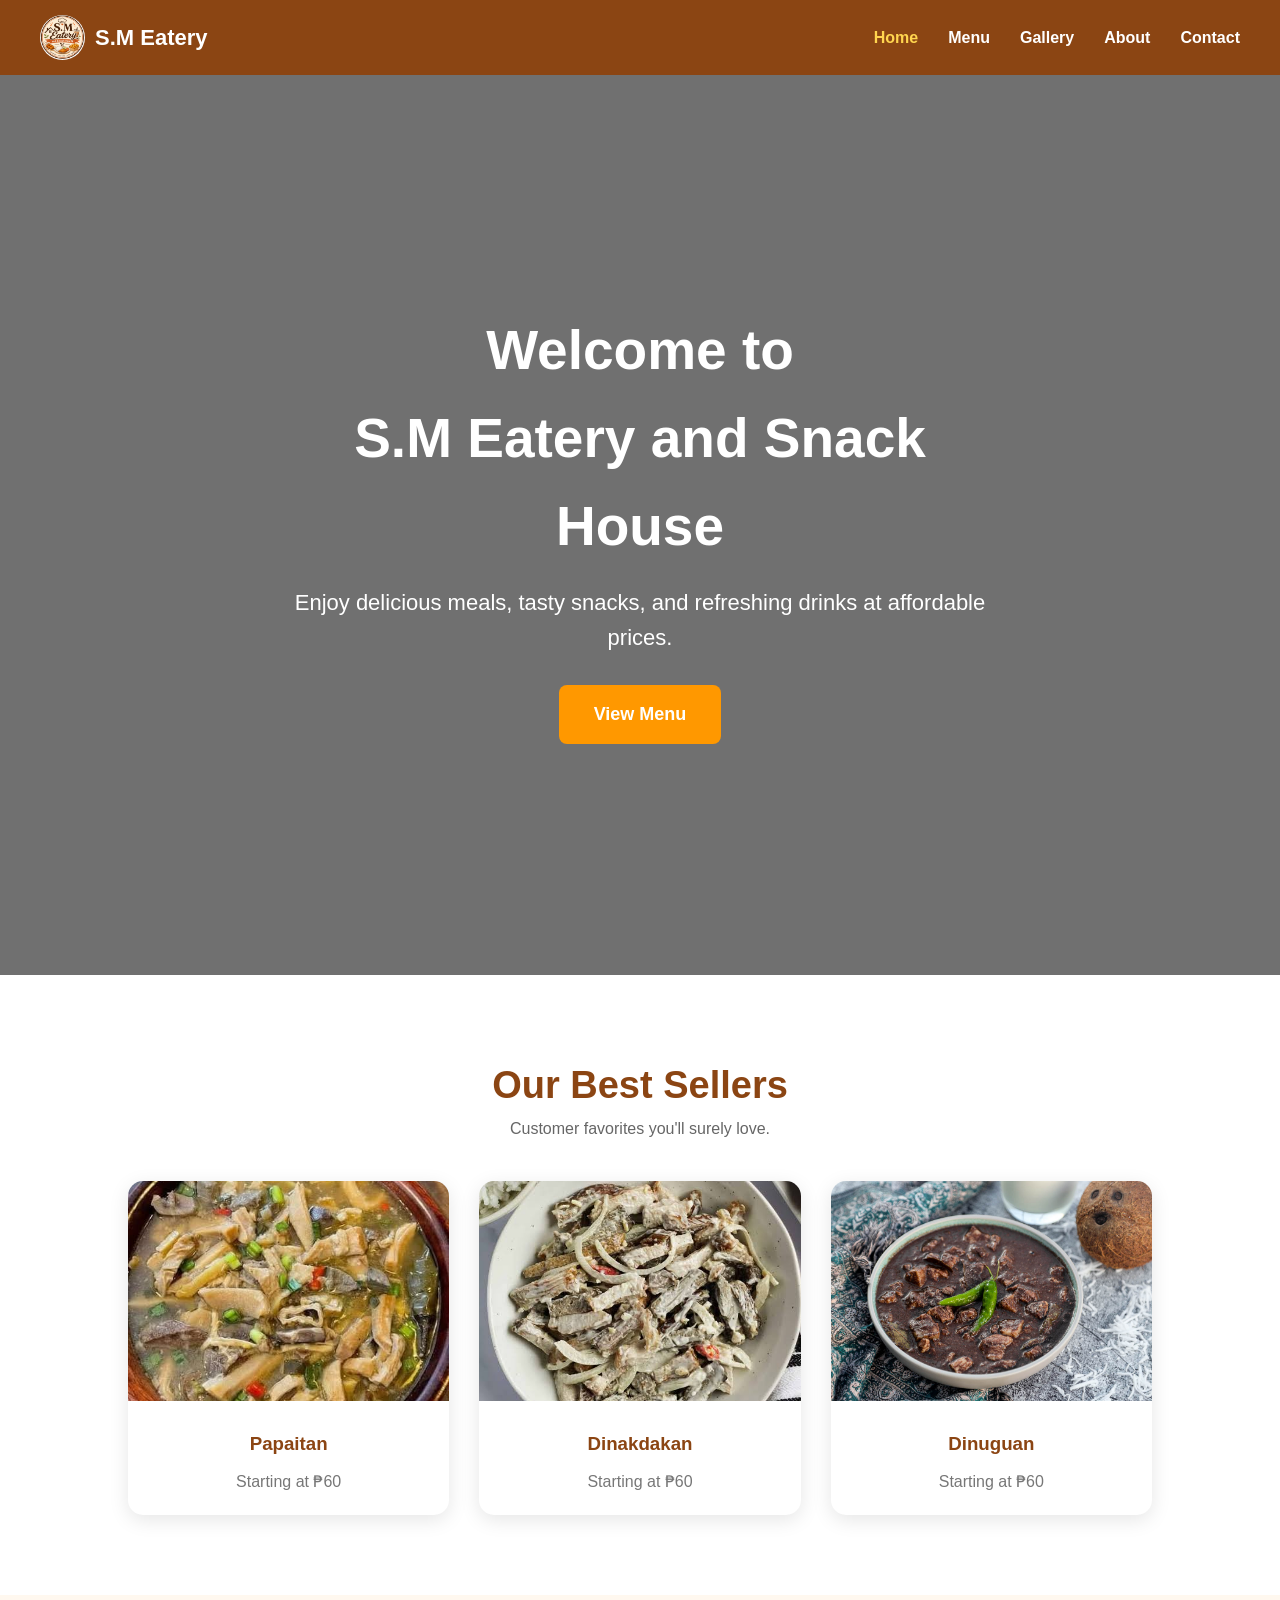
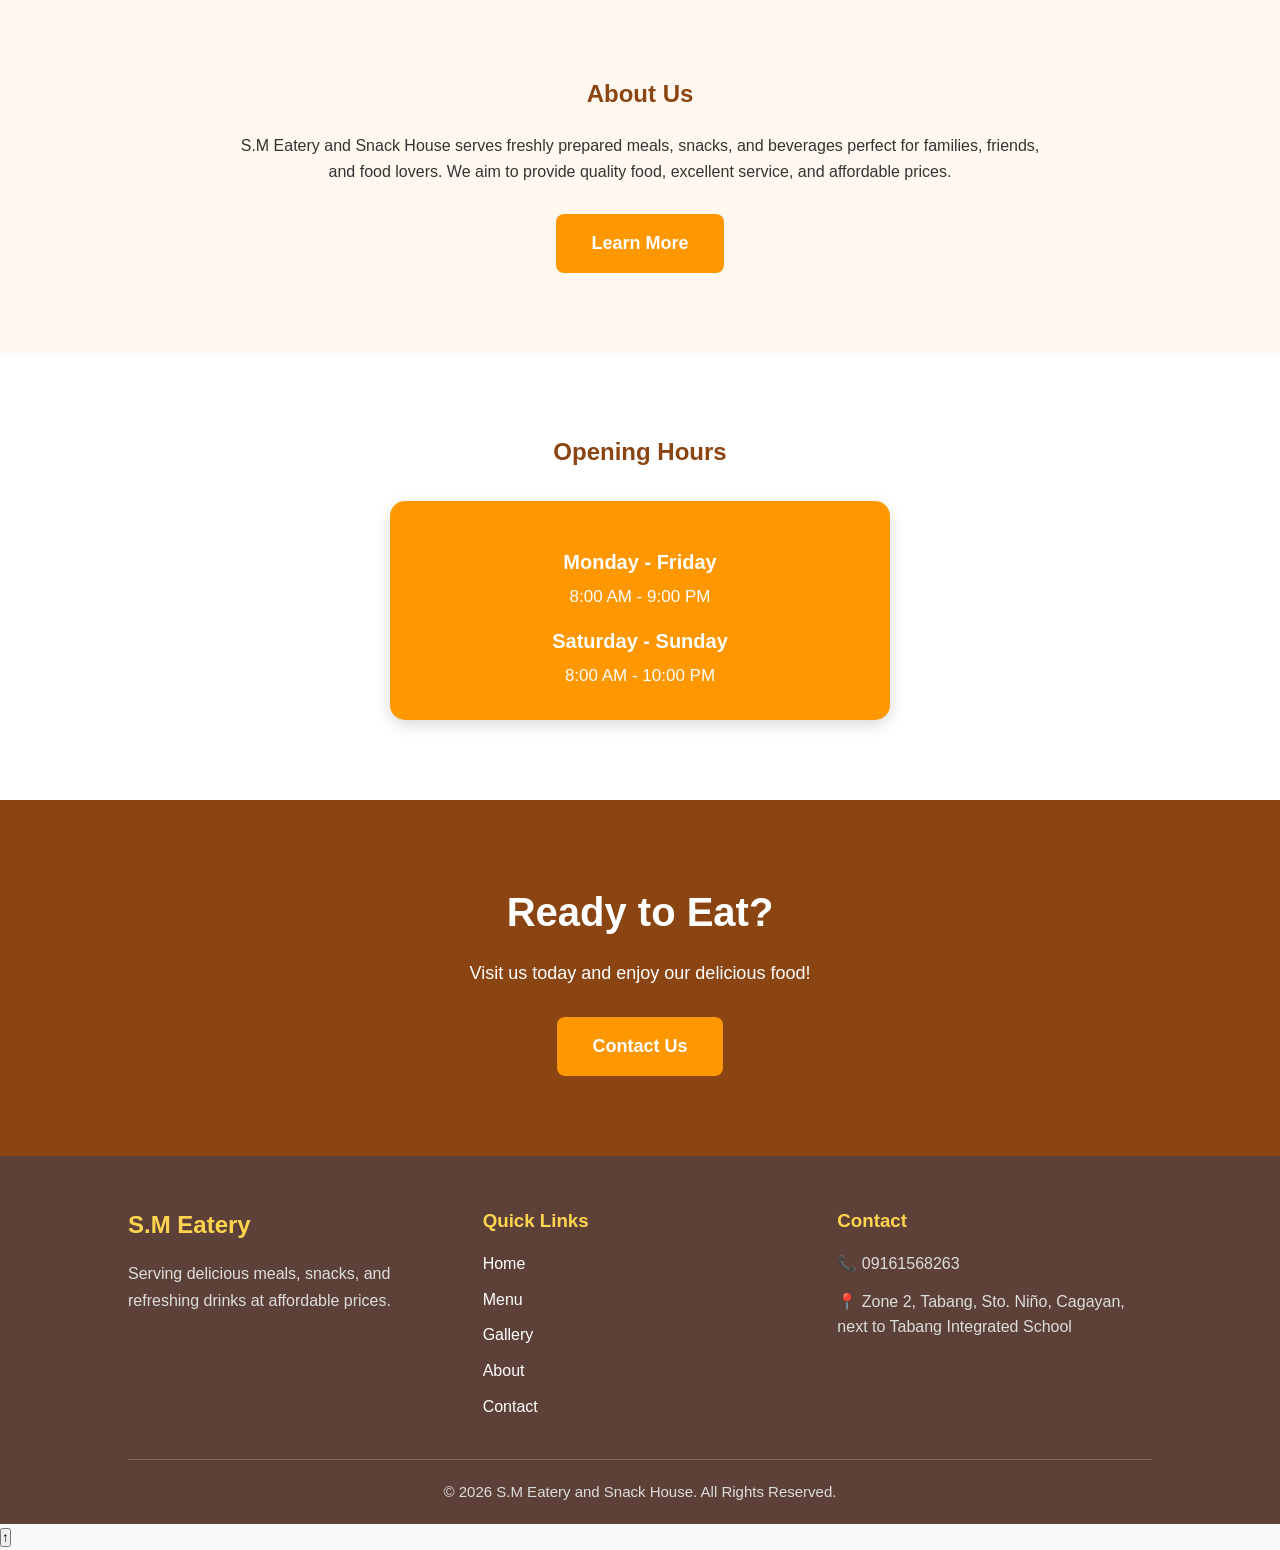
==== index.html @ e35eb176 "Update index.html" ====
<!DOCTYPE html>
<html lang="en">
<head>
    <meta charset="UTF-8">
    <meta name="viewport" content="width=device-width, initial-scale=1.0">
    <title>S.M Eatery and Snack House</title>

    <link rel="stylesheet" href="css/navbar.css">
    <link rel="stylesheet" href="css/footer.css">
    <link rel="stylesheet" href="css/index.css">
</head>
<body>

    <!-- Navigation -->
    <header>
        <nav class="navbar">
            <div class="logo">
                <img src="image/logo.png" alt="S.M Eatery Logo">
                <span>S.M Eatery</span>
            </div>

            <ul class="nav-links">
                <li><a href="index.html" class="active">Home</a></li>
                <li><a href="menu.html">Menu</a></li>
                <li><a href="gallery.html">Gallery</a></li>
                <li><a href="about.html">About</a></li>
                <li><a href="contact.html">Contact</a></li>
            </ul>

            <div class="menu-toggle">☰</div>
        </nav>
    </header>

    <!-- Hero Section -->
    <section class="hero">
        <div class="hero-content">
            <h1>Welcome to<br>S.M Eatery and Snack House</h1>

            <p>
                Enjoy delicious meals, tasty snacks, and refreshing drinks
                at affordable prices.
            </p>

            <a href="menu.html" class="btn">View Menu</a>
        </div>
    </section>

    <!-- Featured Menu -->
    <section class="featured">

        <h2>Our Best Sellers</h2>
        <p class="subtitle">Customer favorites you'll surely love.</p>

        <div class="food-grid">

            <div class="food-card">
                <img src="image/foods/papaitan.jpeg" alt="Papaitan">
                <h3>Papaitan</h3>
                <p>Starting at ₱60</p>
            </div>

            <div class="food-card">
                <img src="image/foods/dinakdakan.jpeg" alt="Dinakdagan">
                <h3>Dinakdakan</h3>
                <p>Starting at ₱60</p>
            </div>

            <div class="food-card">
                <img src="image/foods/dinuguan.jpeg" alt="Dinuguan">
                <h3>Dinuguan</h3>
                <p>Starting at ₱60</p>
            </div>

        </div>

    </section>

    <!-- About Preview -->
    <section class="about-preview">

        <h2>About Us</h2>

        <p>
            S.M Eatery and Snack House serves freshly prepared meals,
            snacks, and beverages perfect for families, friends,
            and food lovers. We aim to provide quality food,
            excellent service, and affordable prices.
        </p>

        <a href="about.html" class="btn">Learn More</a>

    </section>

    <!-- Opening Hours -->
    <section class="hours">

        <h2>Opening Hours</h2>

        <div class="hours-box">
            <p><strong>Monday - Friday</strong></p>
            <span>8:00 AM - 9:00 PM</span>

            <p><strong>Saturday - Sunday</strong></p>
            <span>8:00 AM - 10:00 PM</span>
        </div>

    </section>

    <!-- Call To Action -->
    <section class="cta">

        <h2>Ready to Eat?</h2>

        <p>Visit us today and enjoy our delicious food!</p>

        <a href="contact.html" class="btn">
            Contact Us
        </a>

    </section>

    <!-- Footer -->
<footer>

    <div class="footer-container">

        <div class="footer-logo">
            <h2>S.M Eatery</h2>

            <p>
                Serving delicious meals, snacks, and refreshing drinks
                at affordable prices.
            </p>
        </div>

        <div class="footer-links">
            <h3>Quick Links</h3>

            <ul>
                <li><a href="index.html">Home</a></li>
                <li><a href="menu.html">Menu</a></li>
                <li><a href="gallery.html">Gallery</a></li>
                <li><a href="about.html">About</a></li>
                <li><a href="contact.html">Contact</a></li>
            </ul>
        </div>

        <div class="footer-contact">
            <h3>Contact</h3>

            <p>📞 09161568263</p>
            
            <p>📍 Zone 2, Tabang, Sto. Niño, Cagayan, next to Tabang Integrated School</p>
        </div>

    </div>

    <div class="footer-bottom">
        <p>&copy; 2026 S.M Eatery and Snack House. All Rights Reserved.</p>
    </div>

</footer>

<script src="js/index.js"></script>
<script src="js/navbar.js"></script>

</body>
</html>
    <script src="js/index.js"></script>
    <script src="js/navbar.js"></script>

</body>
</html>
---- css/navbar.css ----
*{
    margin:0;
    padding:0;
    box-sizing:border-box;
    font-family:Arial,sans-serif;
}

.navbar{
    display:flex;
    justify-content:space-between;
    align-items:center;
    background:#8B4513;
    padding:15px 40px;
    position:sticky;
    top:0;
    z-index:1000;
}

.logo{
    display:flex;
    align-items:center;
    gap:10px;
    color:#fff;
    font-size:22px;
    font-weight:bold;
}

.logo img{
    width:45px;
    height:45px;
    border-radius:50%;
}

.nav-links{
    display:flex;
    list-style:none;
    gap:30px;
}

.nav-links a{
    color:#fff;
    text-decoration:none;
    font-weight:bold;
    transition:.3s;
}

.nav-links a:hover,
.nav-links a.active{
    color:#FFD54F;
}

.menu-toggle{
    display:none;
    color:#fff;
    font-size:28px;
    cursor:pointer;
}

@media(max-width:768px){

    .menu-toggle{
        display:block;
    }

    .nav-links{
        display:none;
        position:absolute;
        top:75px;
        left:0;
        width:100%;
        background:#8B4513;
        flex-direction:column;
        text-align:center;
    }

    .nav-links.active{
        display:flex;
    }

    .nav-links li{
        padding:18px;
    }
}
---- css/footer.css ----
/* ==========================
   FOOTER
========================== */

footer{
    background:#5D4037;
    color:#fff;
    padding:50px 10% 20px;
}

.footer-container{
    display:grid;
    grid-template-columns:repeat(auto-fit,minmax(250px,1fr));
    gap:40px;
    margin-bottom:30px;
}

.footer-logo h2{
    margin-bottom:15px;
    color:#FFD54F;
}

.footer-logo p{
    color:#ddd;
    line-height:1.7;
}

.footer-links h3,
.footer-contact h3{
    margin-bottom:15px;
    color:#FFD54F;
}

.footer-links ul{
    list-style:none;
    padding:0;
}

.footer-links li{
    margin-bottom:10px;
}

.footer-links a{
    color:#fff;
    text-decoration:none;
    transition:.3s;
}

.footer-links a:hover{
    color:#FFD54F;
}

.footer-contact p{
    margin-bottom:12px;
    color:#ddd;
}

.footer-bottom{
    border-top:1px solid rgba(255,255,255,.2);
    margin-top:20px;
    padding-top:20px;
    text-align:center;
    color:#ddd;
    font-size:15px;
}

@media(max-width:768px){

    footer{
        padding:40px 20px 20px;
        text-align:center;
    }

    .footer-container{
        grid-template-columns:1fr;
    }

}
---- css/index.css ----
/* ==========================
   HOME PAGE
========================== */

body{
    margin:0;
    padding:0;
    font-family:Arial, Helvetica, sans-serif;
    background:#f8f8f8;
    color:#333;
    line-height:1.6;
}

/* ==========================
   HERO SECTION
========================== */

.hero{
    height:100vh;
    background:
        linear-gradient(rgba(0,0,0,.55), rgba(0,0,0,.55)),
        url("../images/cover.jpg");
    background-size:cover;
    background-position:center;
    background-repeat:no-repeat;

    display:flex;
    justify-content:center;
    align-items:center;
    text-align:center;
    color:#fff;
    padding:20px;
}

.hero-content{
    max-width:700px;
    animation:fadeUp 1s ease;
}

.hero-content h1{
    font-size:55px;
    margin-bottom:15px;
}

.hero-content p{
    font-size:22px;
    margin-bottom:30px;
}

.btn{
    display:inline-block;
    background:#ff9800;
    color:#fff;
    text-decoration:none;
    padding:15px 35px;
    border-radius:8px;
    font-size:18px;
    font-weight:bold;
    transition:.3s;
}

.btn:hover{
    background:#e68900;
    transform:translateY(-3px);
}

/* ==========================
   FEATURED MENU
========================== */

.featured{
    padding:80px 10%;
    background:#fff;
    text-align:center;
}

.featured h2{
    color:#8B4513;
    font-size:38px;
}

.subtitle{
    color:#666;
    margin-bottom:40px;
}

.food-grid{
    display:grid;
    grid-template-columns:repeat(auto-fit,minmax(250px,1fr));
    gap:30px;
}

.food-card{
    background:#fff;
    border-radius:15px;
    overflow:hidden;
    box-shadow:0 5px 20px rgba(0,0,0,.1);
    transition:.3s;
}

.food-card:hover{
    transform:translateY(-10px);
}

.food-card img{
    width:100%;
    height:220px;
    object-fit:cover;
}

.food-card h3{
    color:#8B4513;
    margin:20px 0 10px;
}

.food-card p{
    color:#777;
    margin-bottom:20px;
}

/* ==========================
   ABOUT PREVIEW
========================== */

.about-preview{
    padding:80px 10%;
    text-align:center;
    background:#fff8ef;
}

.about-preview h2{
    color:#8B4513;
    margin-bottom:20px;
}

.about-preview p{
    max-width:800px;
    margin:auto;
    margin-bottom:30px;
}

/* ==========================
   OPENING HOURS
========================== */

.hours{
    padding:80px 10%;
    background:#fff;
    text-align:center;
}

.hours h2{
    color:#8B4513;
    margin-bottom:30px;
}

.hours-box{
    max-width:500px;
    margin:auto;
    background:#ff9800;
    color:#fff;
    padding:30px;
    border-radius:15px;
    box-shadow:0 5px 15px rgba(0,0,0,.15);
}

.hours-box p{
    margin:15px 0 5px;
    font-size:20px;
}

.hours-box span{
    font-size:17px;
}

/* ==========================
   CTA
========================== */

.cta{
    padding:80px 10%;
    text-align:center;
    background:#8B4513;
    color:#fff;
}

.cta h2{
    font-size:40px;
    margin-bottom:15px;
}

.cta p{
    margin-bottom:30px;
    font-size:18px;
}

/* ==========================
   ANIMATION
========================== */

@keyframes fadeUp{

    from{
        opacity:0;
        transform:translateY(40px);
    }

    to{
        opacity:1;
        transform:translateY(0);
    }

}

/* ==========================
   RESPONSIVE
========================== */

@media(max-width:768px){

    .hero-content h1{
        font-size:36px;
    }

    .hero-content p{
        font-size:18px;
    }

    .btn{
        font-size:16px;
        padding:12px 28px;
    }

    .featured h2,
    .about-preview h2,
    .hours h2,
    .cta h2{
        font-size:30px;
    }

    .food-card img{
        height:200px;
    }

   /* ==========================
   BACK TO TOP
========================== */

.back-to-top{
    position:fixed;
    right:20px;
    bottom:20px;
    width:50px;
    height:50px;
    border:none;
    border-radius:50%;
    background:#ff9800;
    color:#fff;
    font-size:24px;
    cursor:pointer;
    box-shadow:0 5px 15px rgba(0,0,0,.3);
    opacity:0;
    visibility:hidden;
    transition:.3s;
    z-index:999;
}

.back-to-top.show{
    opacity:1;
    visibility:visible;
}

.back-to-top:hover{
    background:#e68900;
    transform:translateY(-3px);
}

}
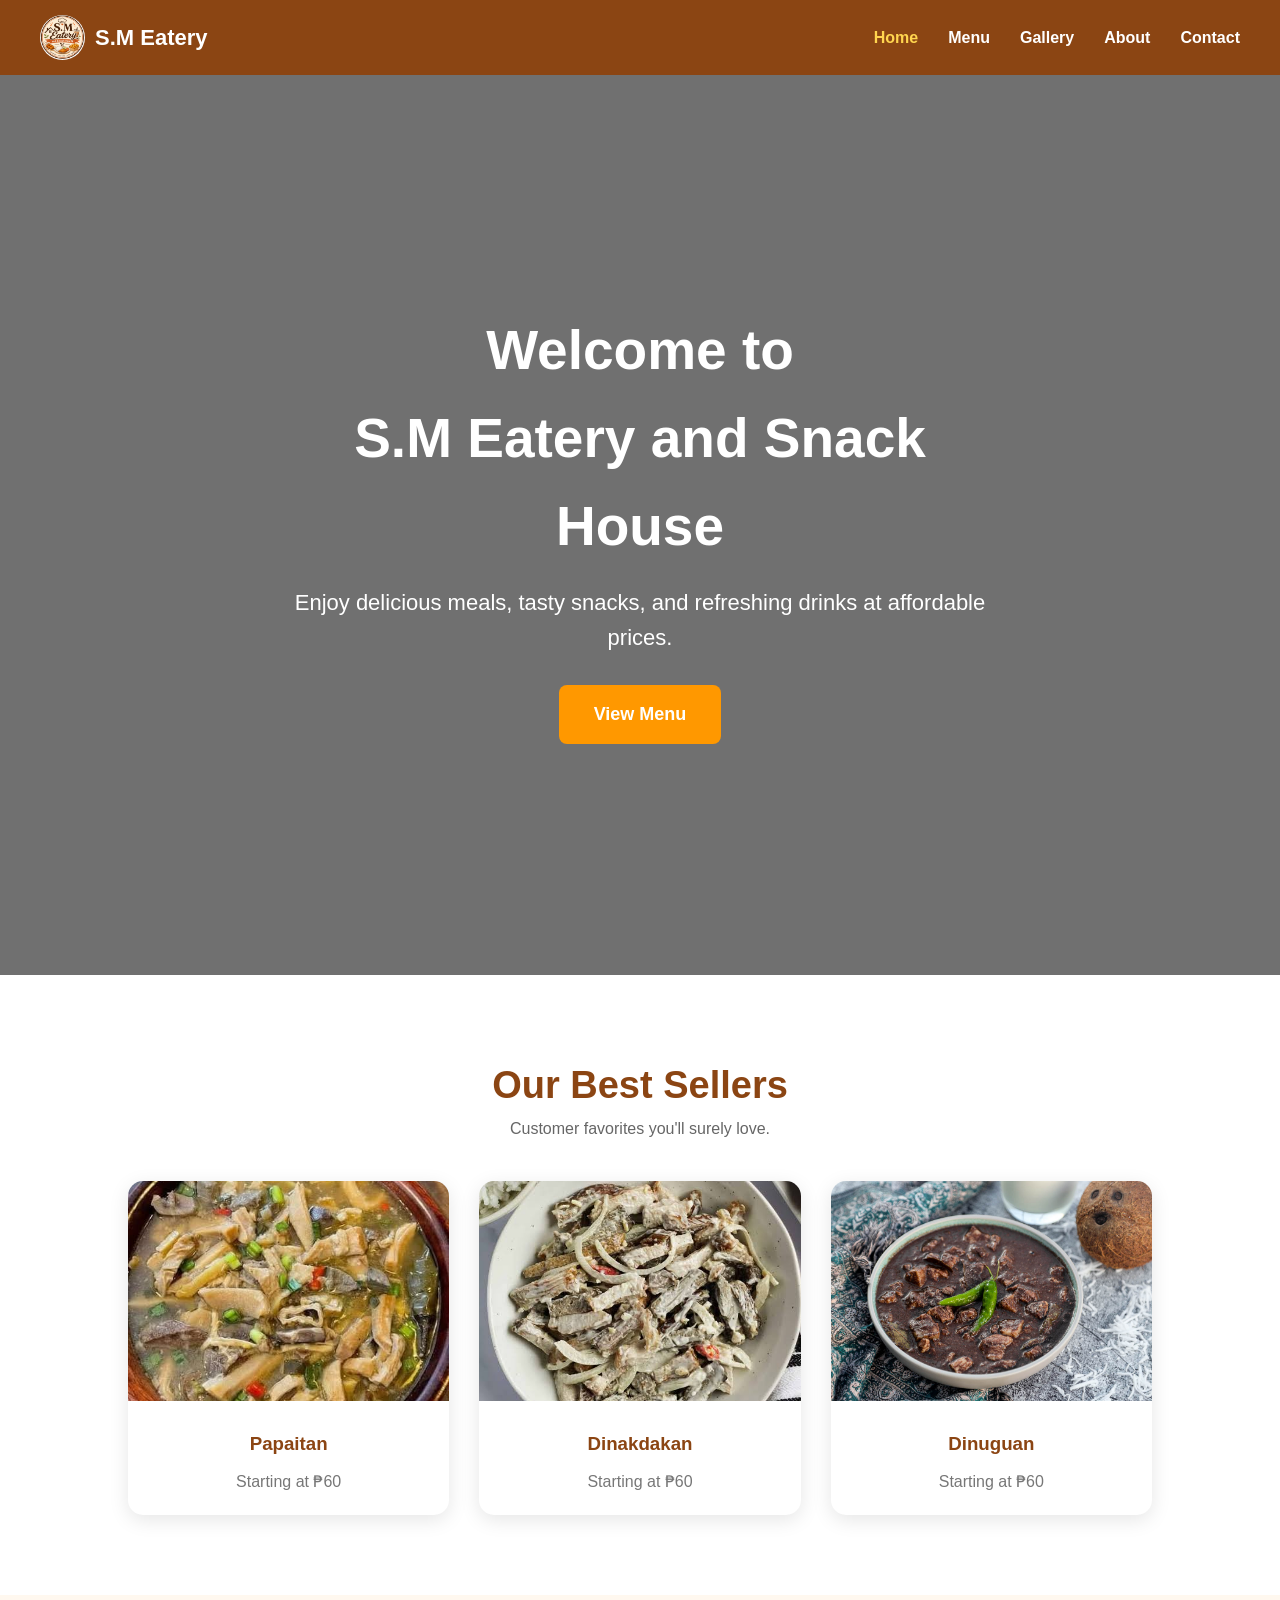
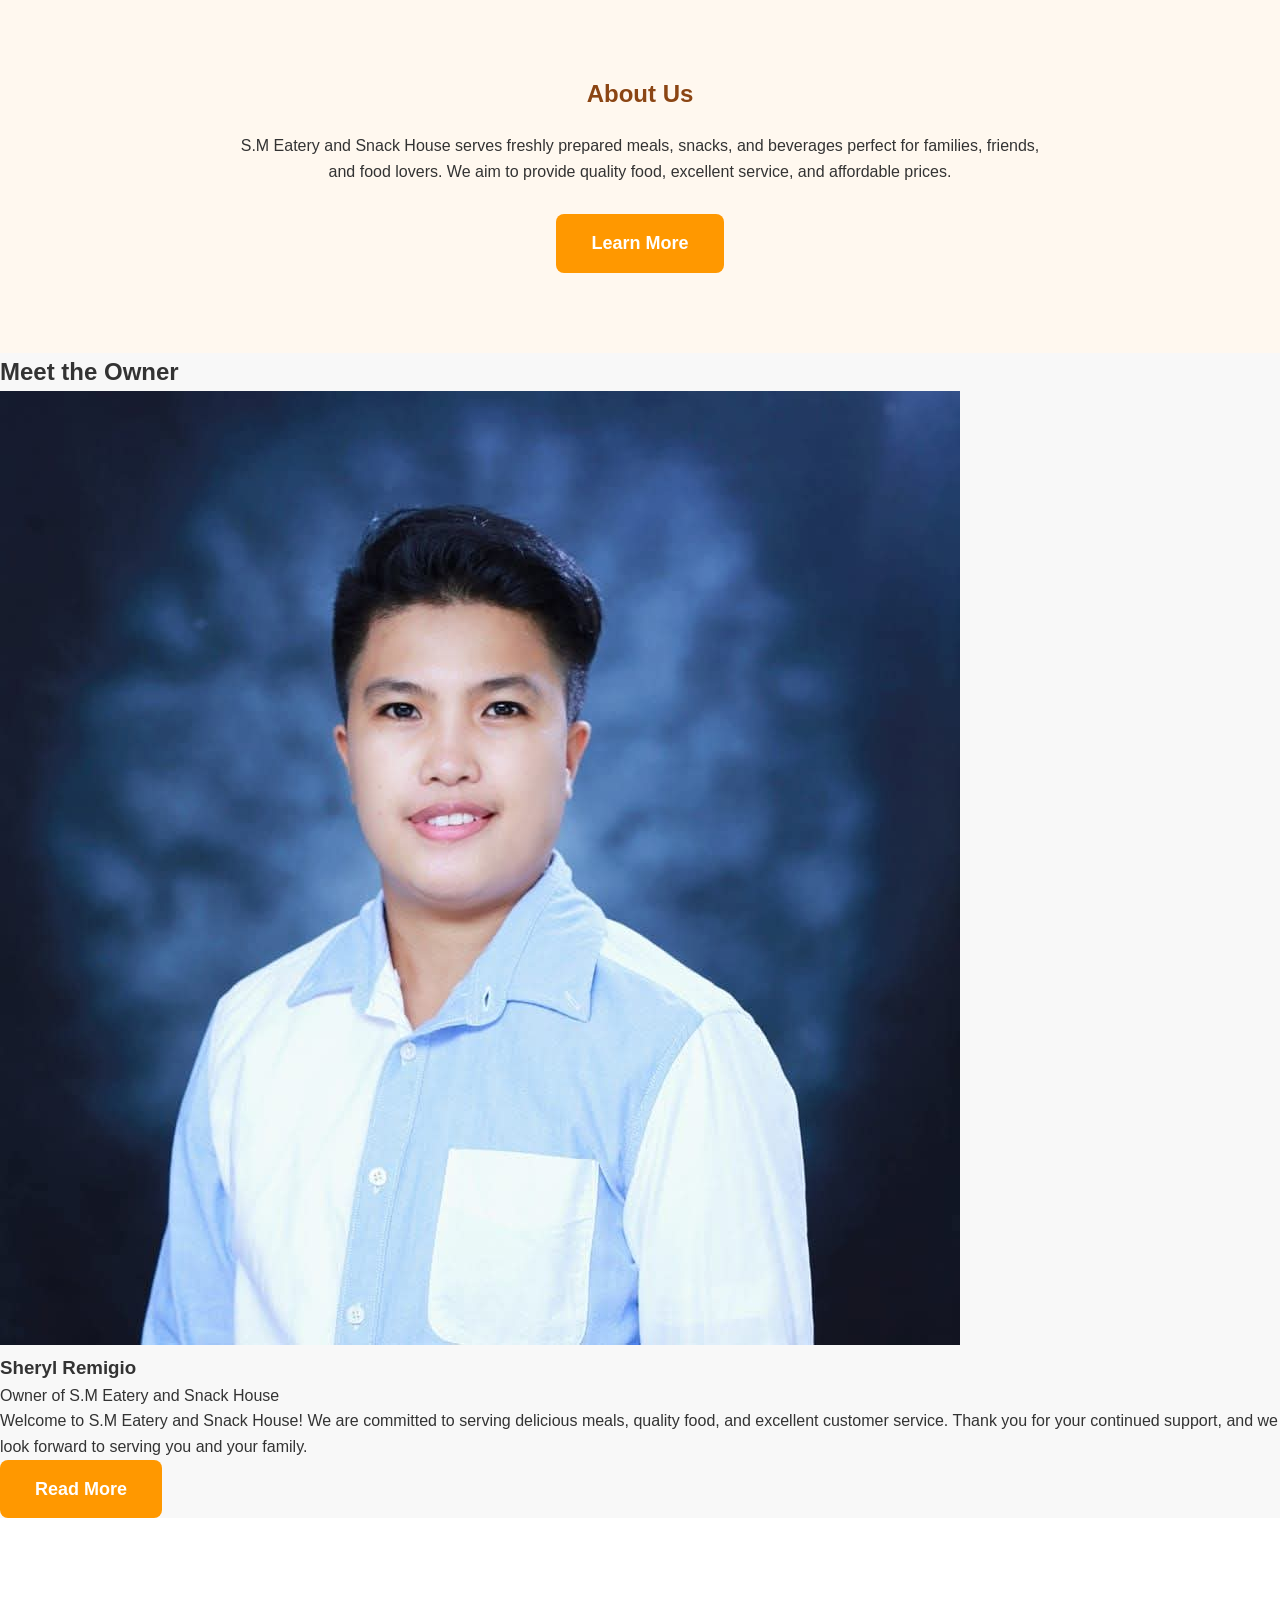
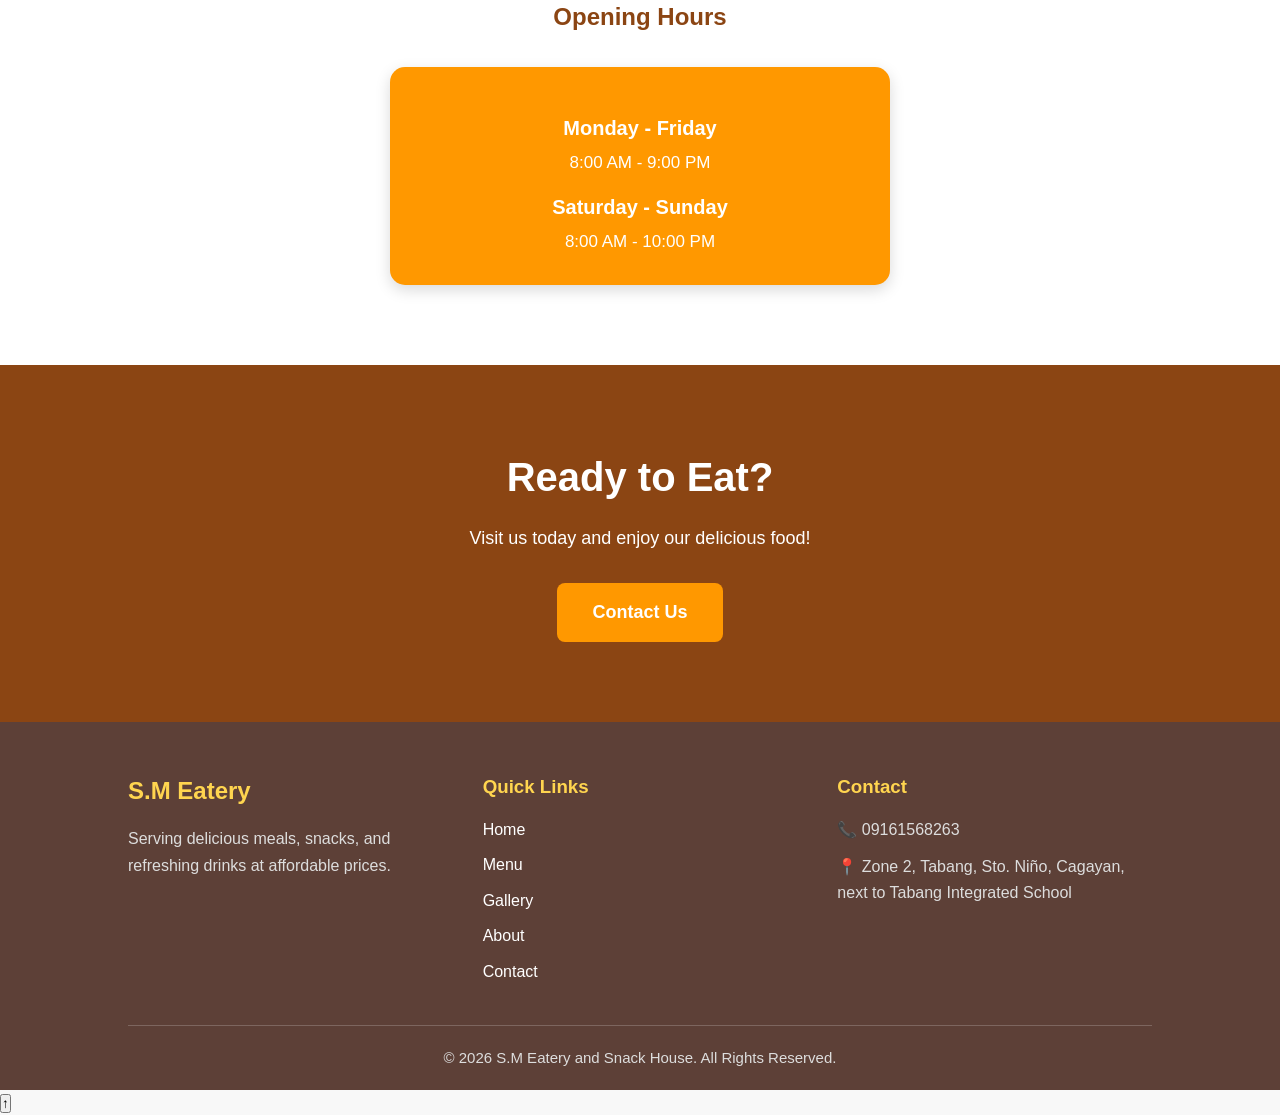
==== commit b59db059: "Update index.html" ====
--- a/index.html
+++ b/index.html
@@ -90,6 +90,39 @@
         <a href="about.html" class="btn">Learn More</a>
 
     </section>
+    <!-- Owner Preview -->
+<section class="owner-preview">
+
+    <h2>Meet the Owner</h2>
+
+    <div class="owner-box">
+
+        <img src="image/owner.jpg" alt="Sheryl Remigio">
+
+        <div class="owner-info">
+
+            <h3>Sheryl Remigio</h3>
+
+            <p class="owner-position">
+                Owner of S.M Eatery and Snack House
+            </p>
+
+            <p>
+                Welcome to S.M Eatery and Snack House! We are committed to
+                serving delicious meals, quality food, and excellent customer
+                service. Thank you for your continued support, and we look
+                forward to serving you and your family.
+            </p>
+
+            <a href="about.html" class="btn">
+                Read More
+            </a>
+
+        </div>
+
+    </div>
+
+</section>
 
     <!-- Opening Hours -->
     <section class="hours">
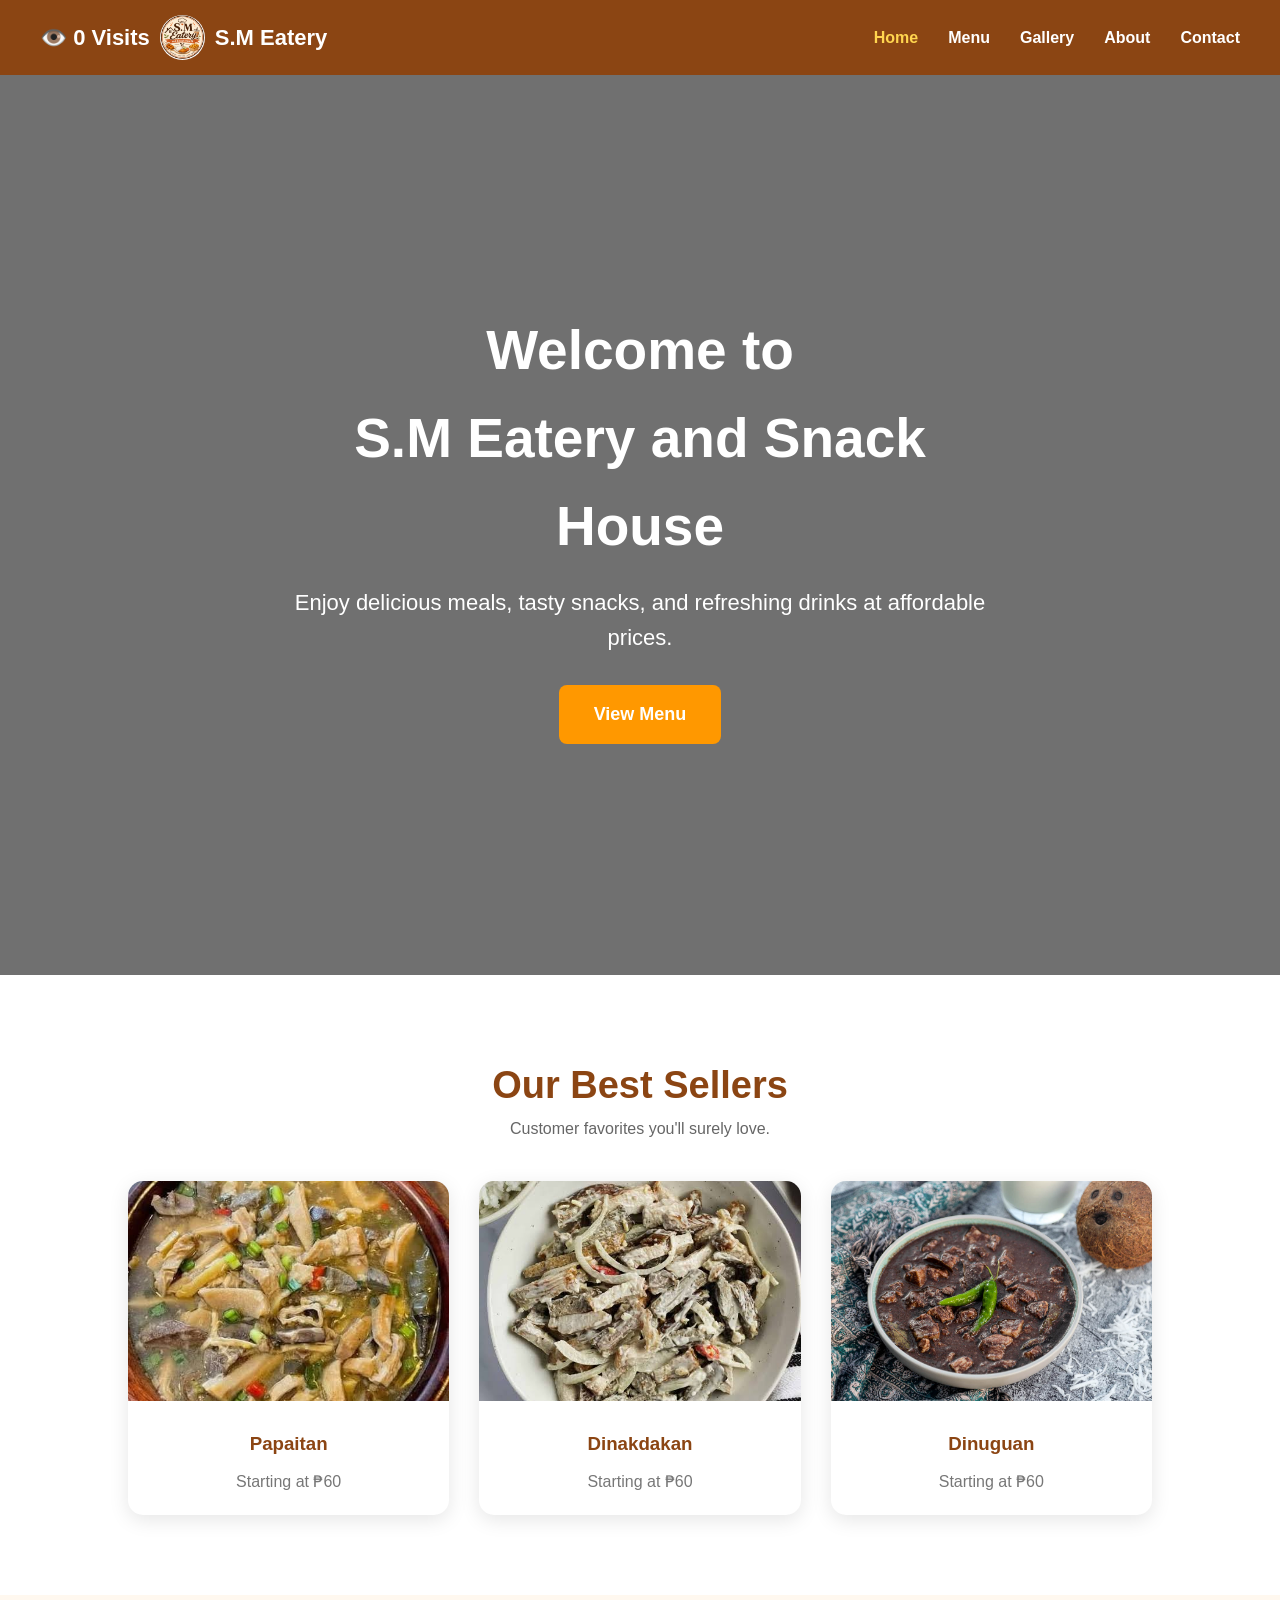
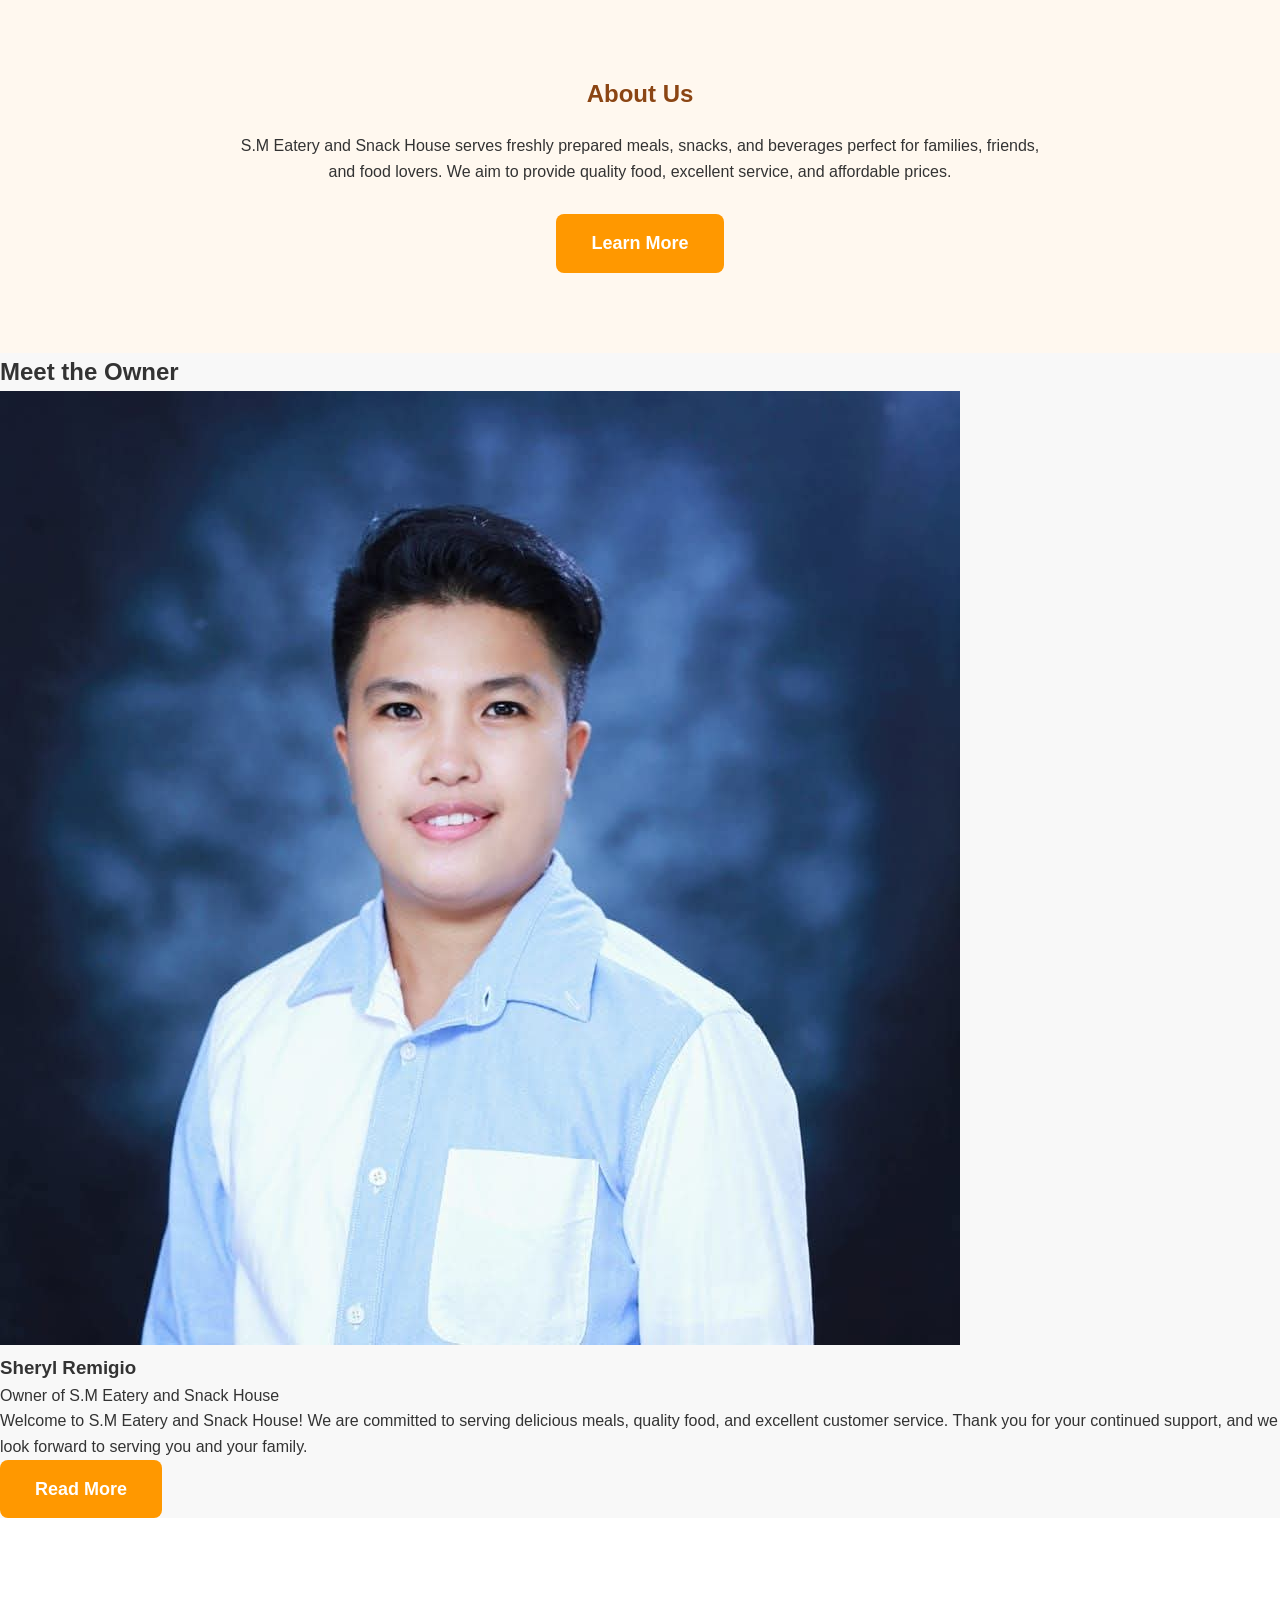
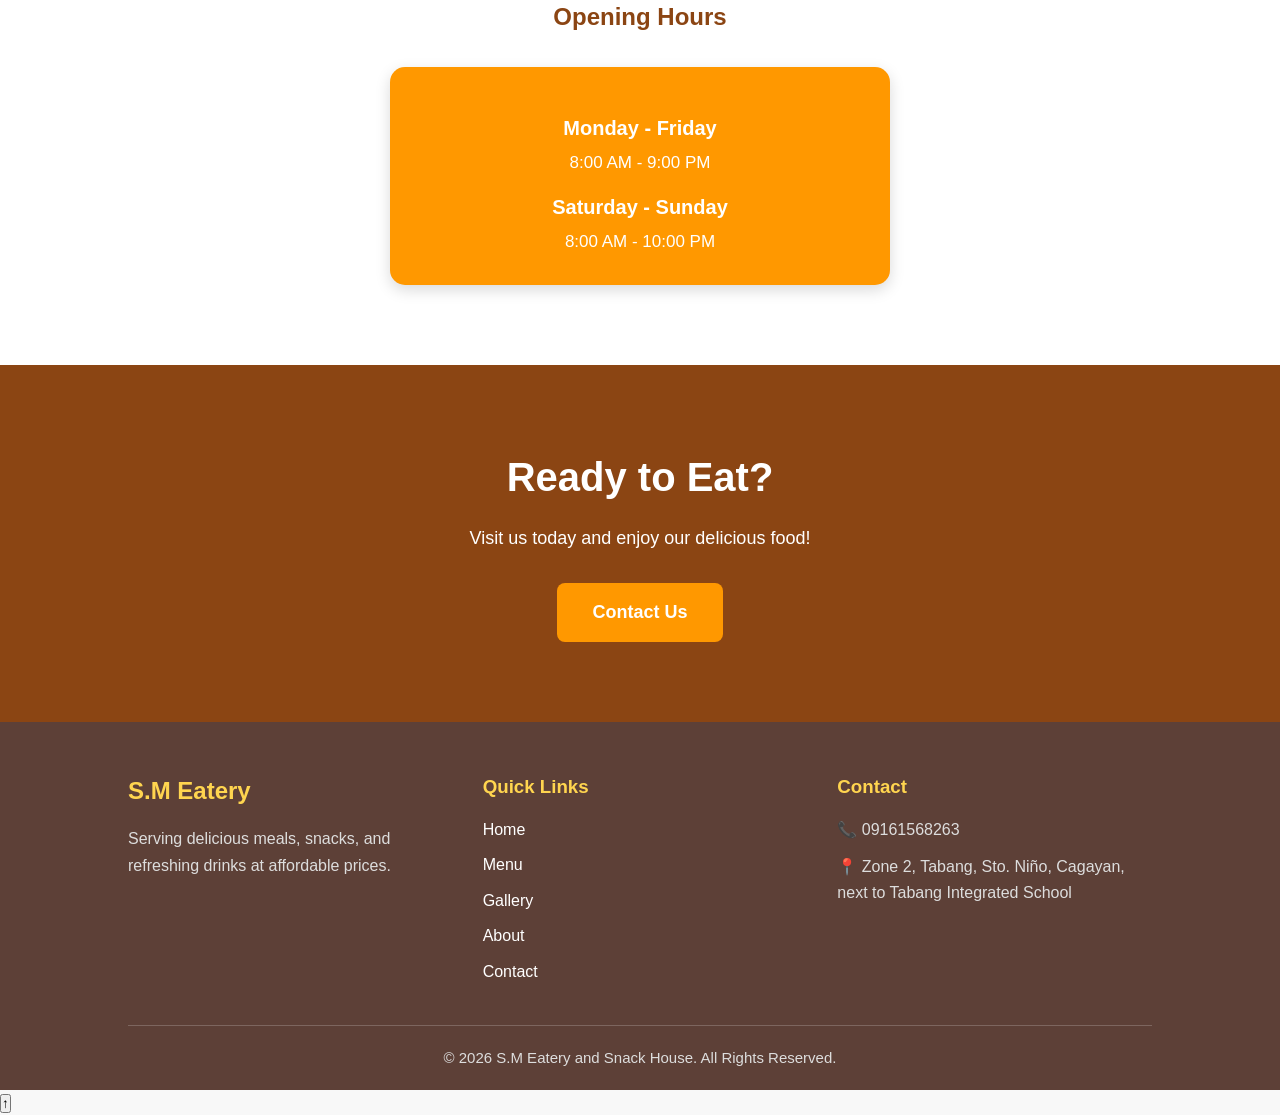
==== commit 0e655bf9: "Update index.html" ====
--- a/index.html
+++ b/index.html
@@ -15,6 +15,9 @@
     <header>
         <nav class="navbar">
             <div class="logo">
+                <div class="visit-count">
+        👁️ <span id="visitCount">0</span> Visits
+                </div>
                 <img src="image/logo.png" alt="S.M Eatery Logo">
                 <span>S.M Eatery</span>
             </div>
@@ -53,23 +56,23 @@
 
         <div class="food-grid">
 
-            <div class="food-card">
-                <img src="image/foods/papaitan.jpeg" alt="Papaitan">
-                <h3>Papaitan</h3>
-                <p>Starting at ₱60</p>
-            </div>
-
-            <div class="food-card">
-                <img src="image/foods/dinakdakan.jpeg" alt="Dinakdagan">
-                <h3>Dinakdakan</h3>
-                <p>Starting at ₱60</p>
-            </div>
-
-            <div class="food-card">
-                <img src="image/foods/dinuguan.jpeg" alt="Dinuguan">
-                <h3>Dinuguan</h3>
-                <p>Starting at ₱60</p>
-            </div>
+            <div class="food-card" onclick="orderFood('Papaitan')">
+    <img src="image/foods/papaitan.jpeg" alt="Papaitan">
+    <h3>Papaitan</h3>
+    <p>Starting at ₱60</p>
+</div>
+
+            <div class="food-card" onclick="orderFood('Dinakdakan')">
+    <img src="image/foods/dinakdakan.jpeg" alt="Dinakdakan">
+    <h3>Dinakdakan</h3>
+    <p>Starting at ₱60</p>
+</div>
+
+            <div class="food-card" onclick="orderFood('Dinuguan')">
+    <img src="image/foods/dinuguan.jpeg" alt="Dinuguan">
+    <h3>Dinuguan</h3>
+    <p>Starting at ₱60</p>
+</div>
 
         </div>
 
--- a/css/index.css
+++ b/css/index.css
@@ -274,5 +274,81 @@
     background:#e68900;
     transform:translateY(-3px);
 }
-
-}
+   /* ==========================
+   OWNER PREVIEW
+========================== */
+
+.owner-preview{
+    padding:80px 10%;
+    background:#ffffff;
+}
+
+.owner-preview h2{
+    text-align:center;
+    color:#8B4513;
+    font-size:38px;
+    margin-bottom:40px;
+}
+
+.owner-box{
+    display:flex;
+    align-items:center;
+    gap:40px;
+    max-width:1000px;
+    margin:auto;
+    background:#fff8ef;
+    border-radius:20px;
+    padding:30px;
+    box-shadow:0 5px 20px rgba(0,0,0,.1);
+}
+
+.owner-box img{
+    width:220px;
+    height:220px;
+    border-radius:50%;
+    object-fit:cover;
+    border:6px solid #ff9800;
+    flex-shrink:0;
+}
+
+.owner-info h3{
+    font-size:30px;
+    color:#8B4513;
+    margin-bottom:10px;
+}
+
+.owner-position{
+    color:#ff9800;
+    font-weight:bold;
+    margin-bottom:15px;
+}
+
+.owner-info p{
+    color:#555;
+    margin-bottom:20px;
+    line-height:1.7;
+}
+
+@media(max-width:768px){
+
+    .owner-box{
+        flex-direction:column;
+        text-align:center;
+    }
+
+    .owner-box img{
+        width:170px;
+        height:170px;
+    }
+
+    .owner-preview h2{
+        font-size:30px;
+    }
+
+    .owner-info h3{
+        font-size:24px;
+    }
+
+}
+
+}
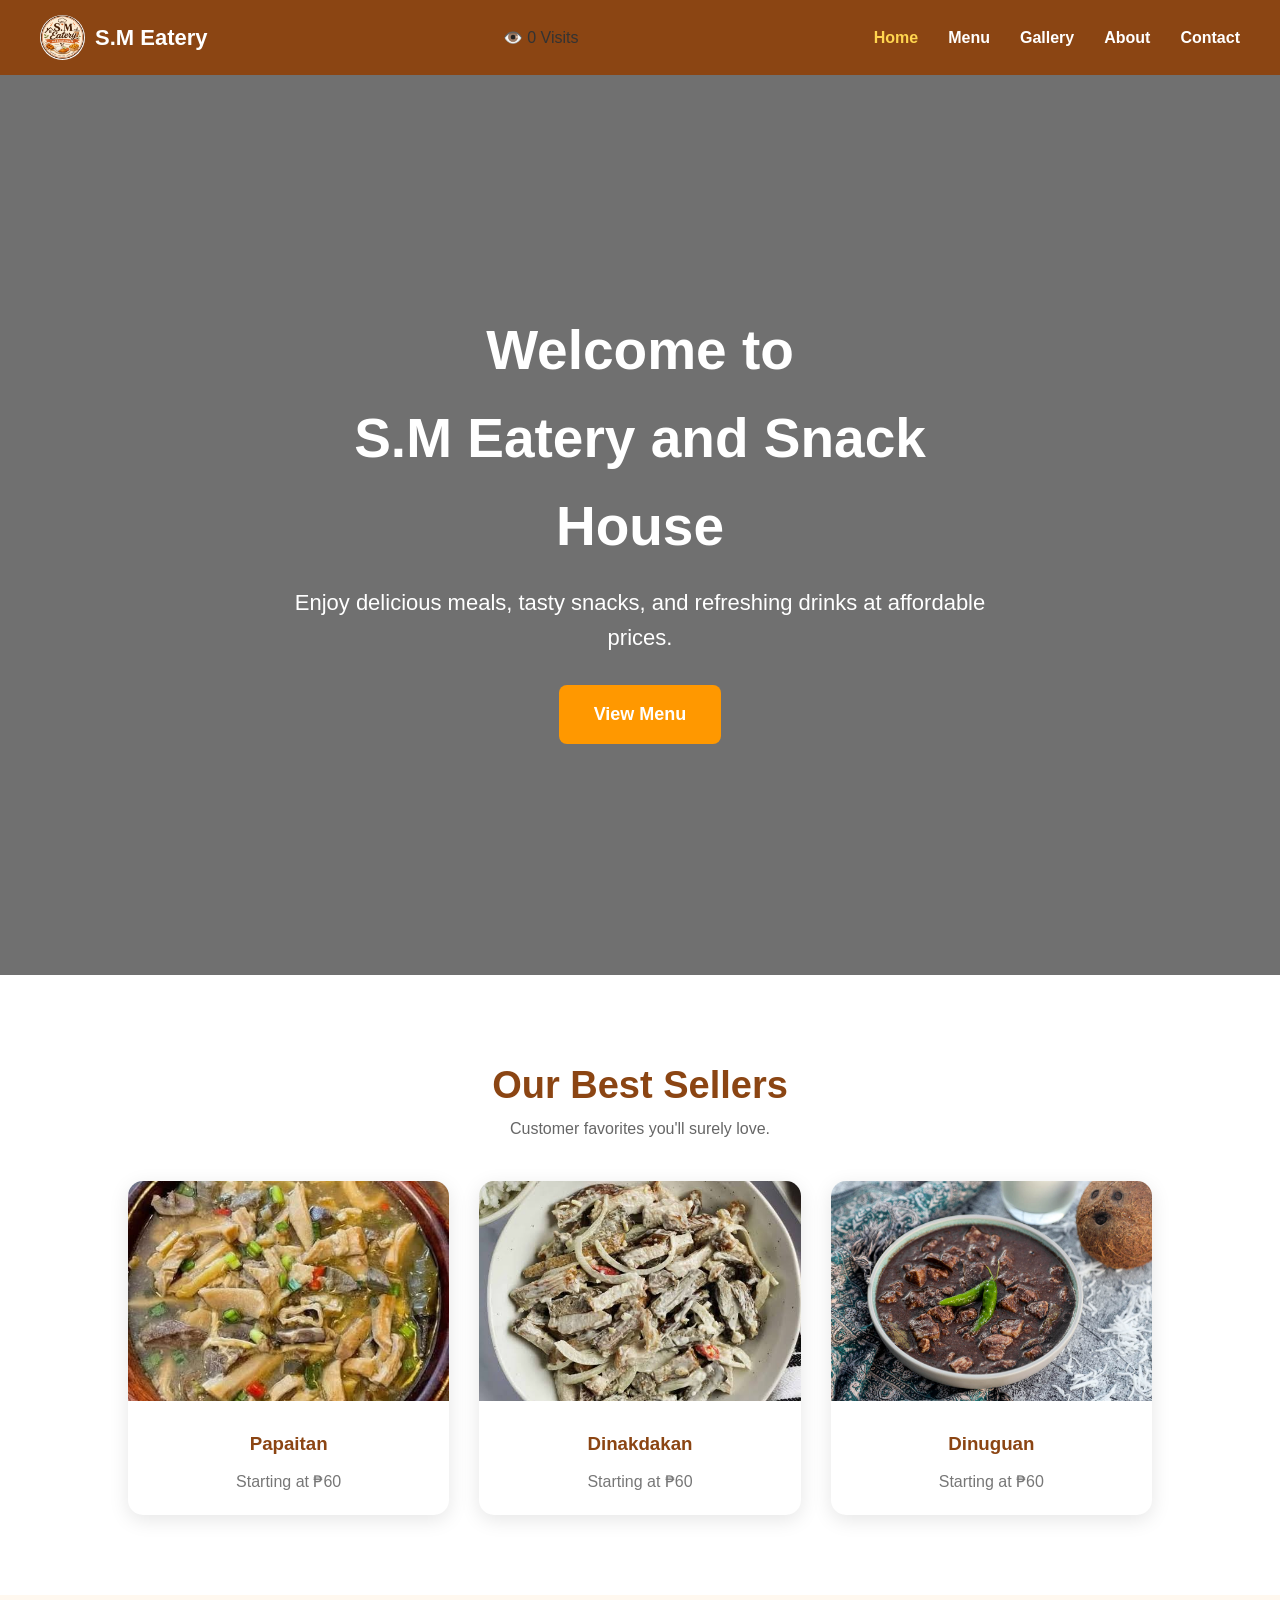
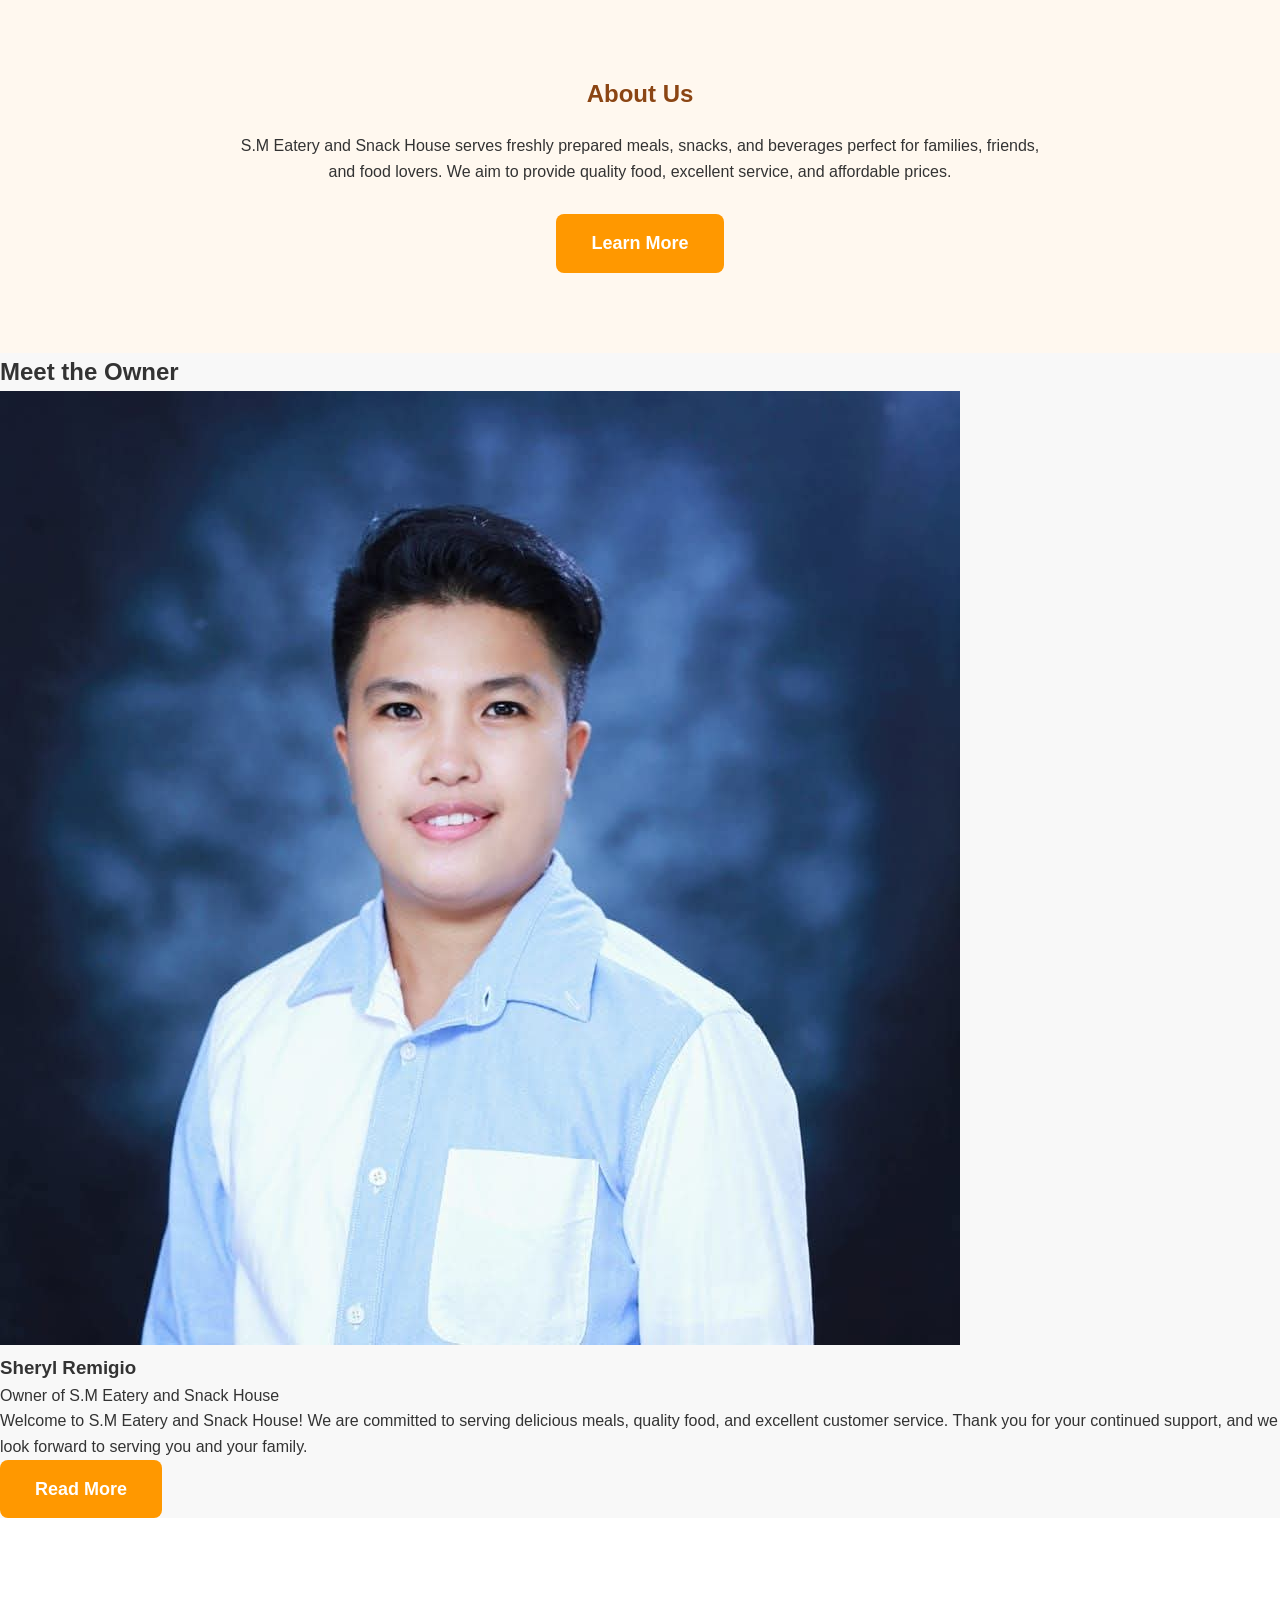
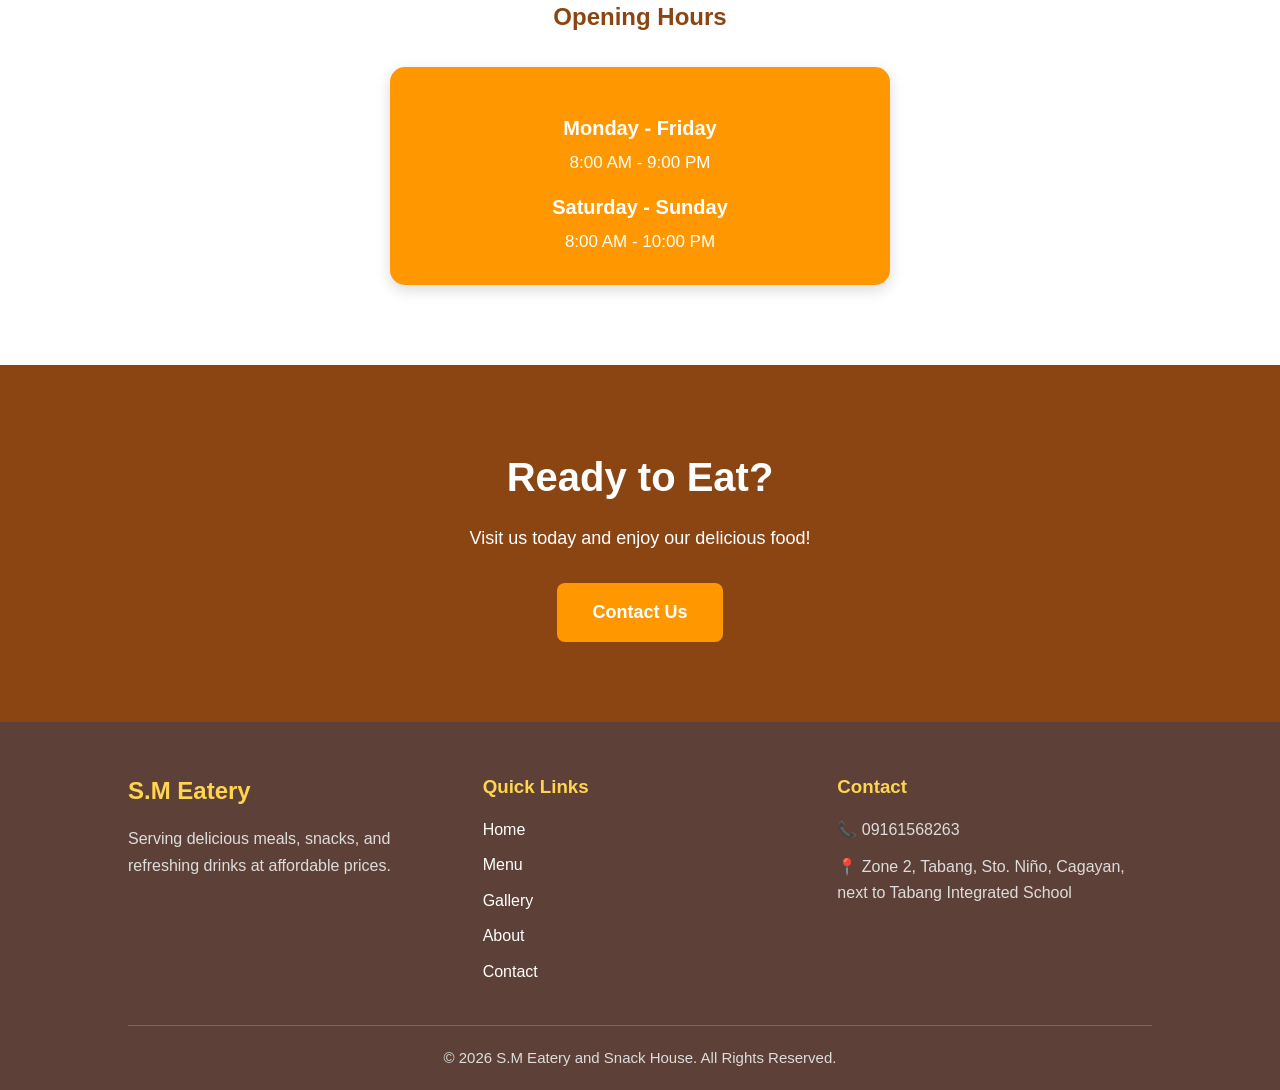
==== commit 7c68aab7: "Update index.html" ====
--- a/index.html
+++ b/index.html
@@ -15,11 +15,12 @@
     <header>
         <nav class="navbar">
             <div class="logo">
-                <div class="visit-count">
-        👁️ <span id="visitCount">0</span> Visits
-                </div>
+                
                 <img src="image/logo.png" alt="S.M Eatery Logo">
                 <span>S.M Eatery</span>
+            </div>
+            <div class="visit-count">
+        👁️ <span id="visitCount">0</span> Visits
             </div>
 
             <ul class="nav-links">
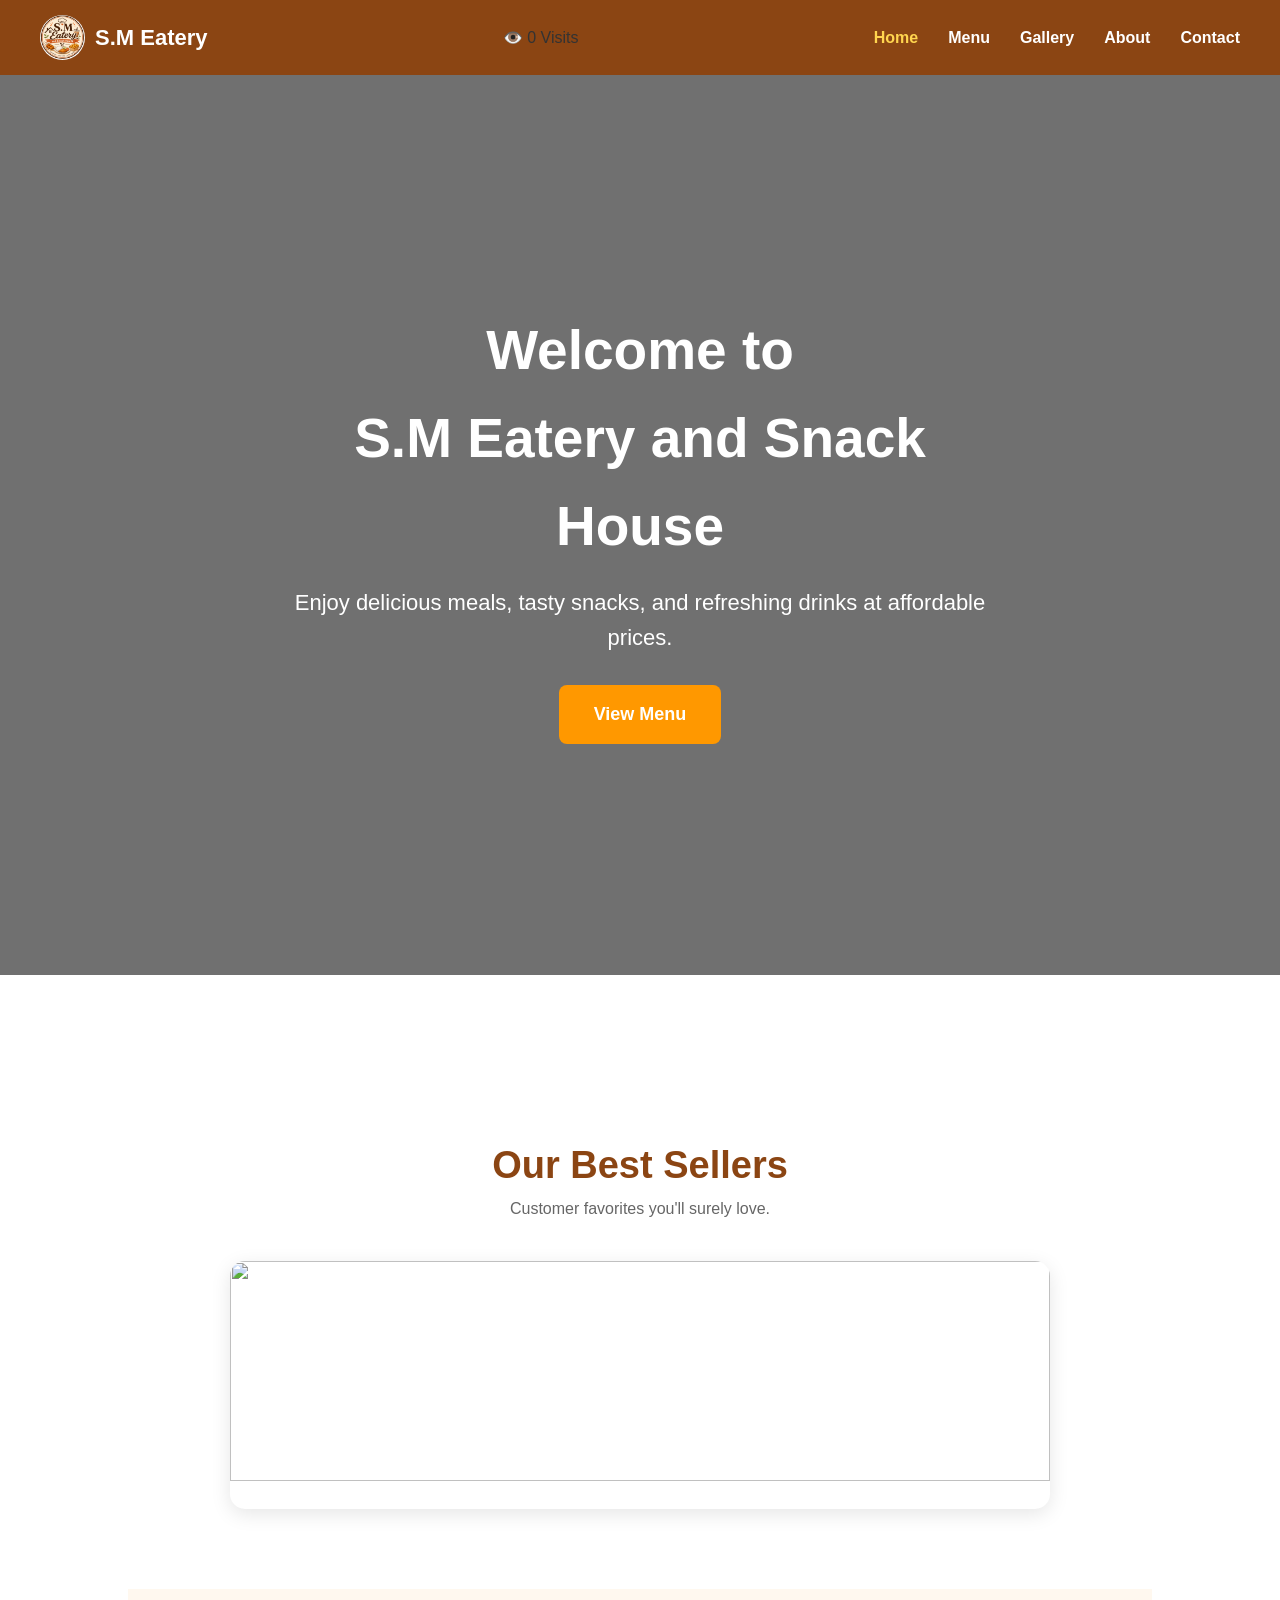
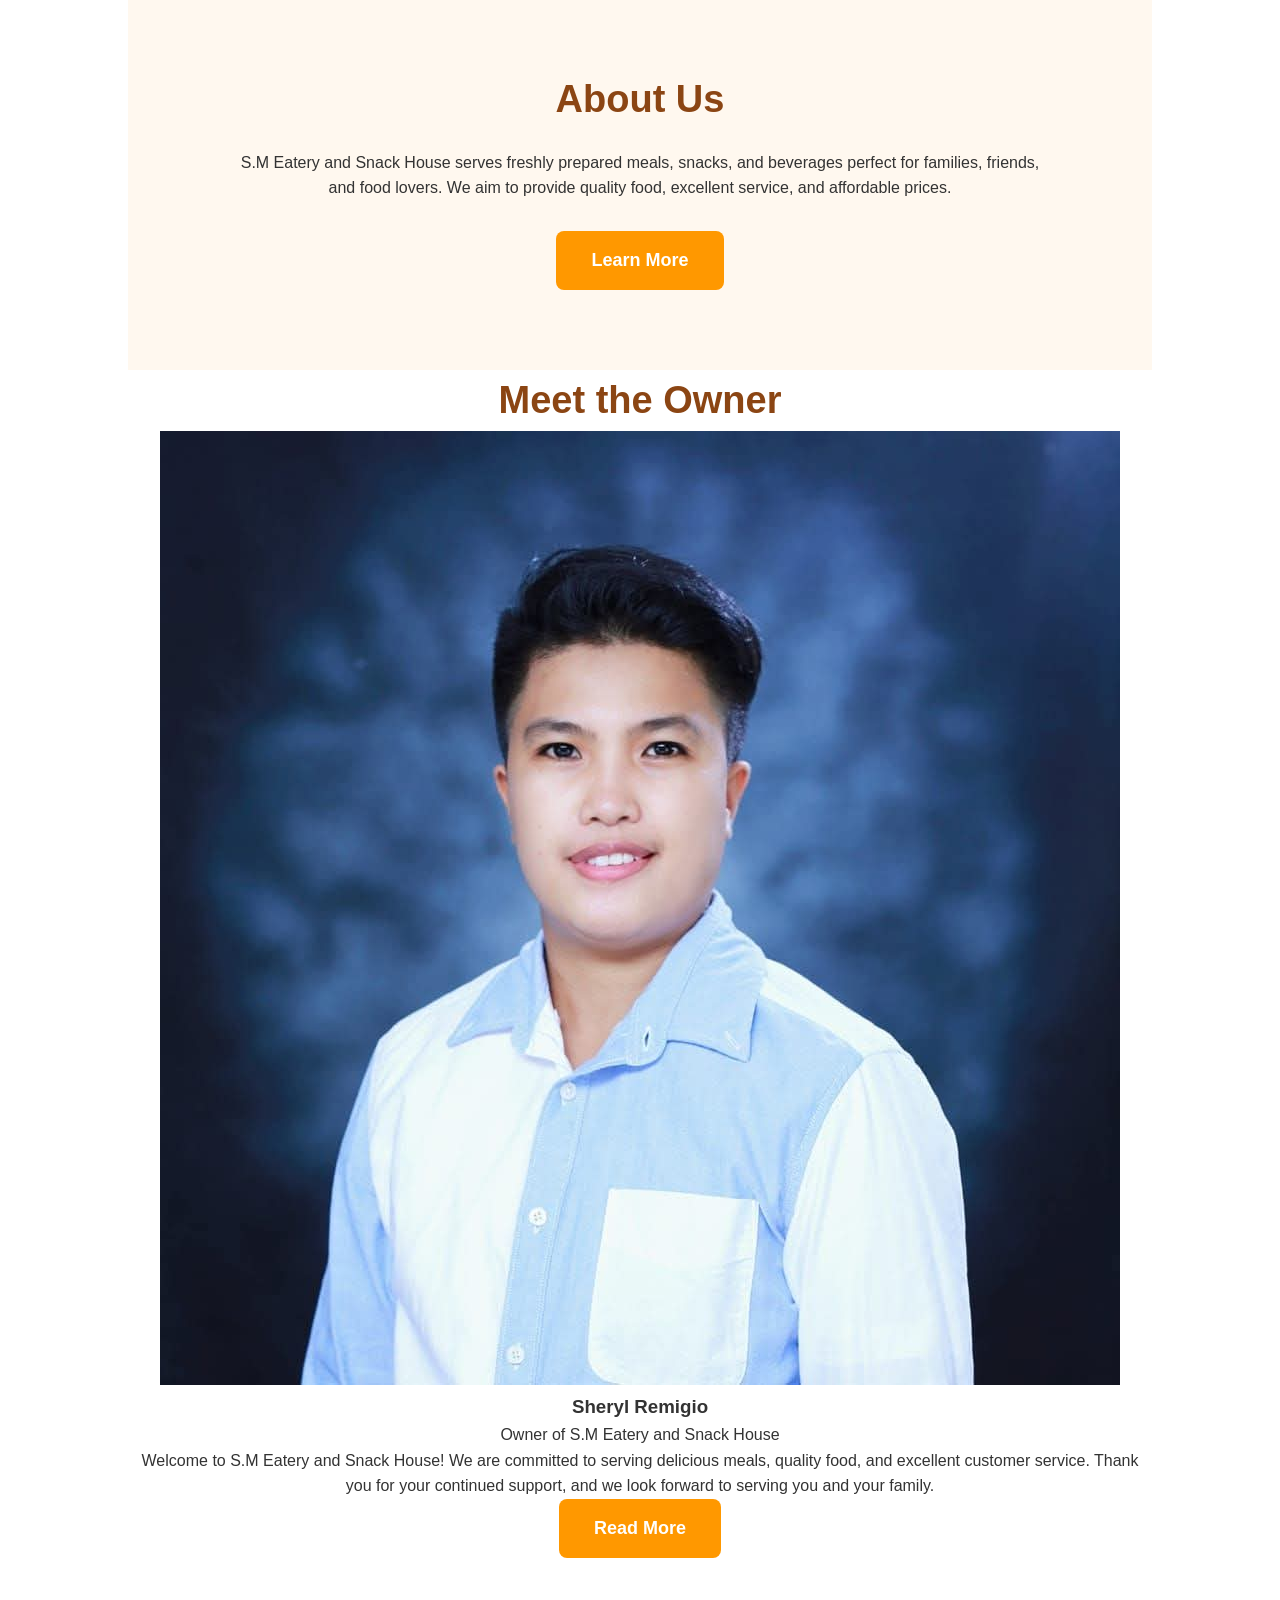
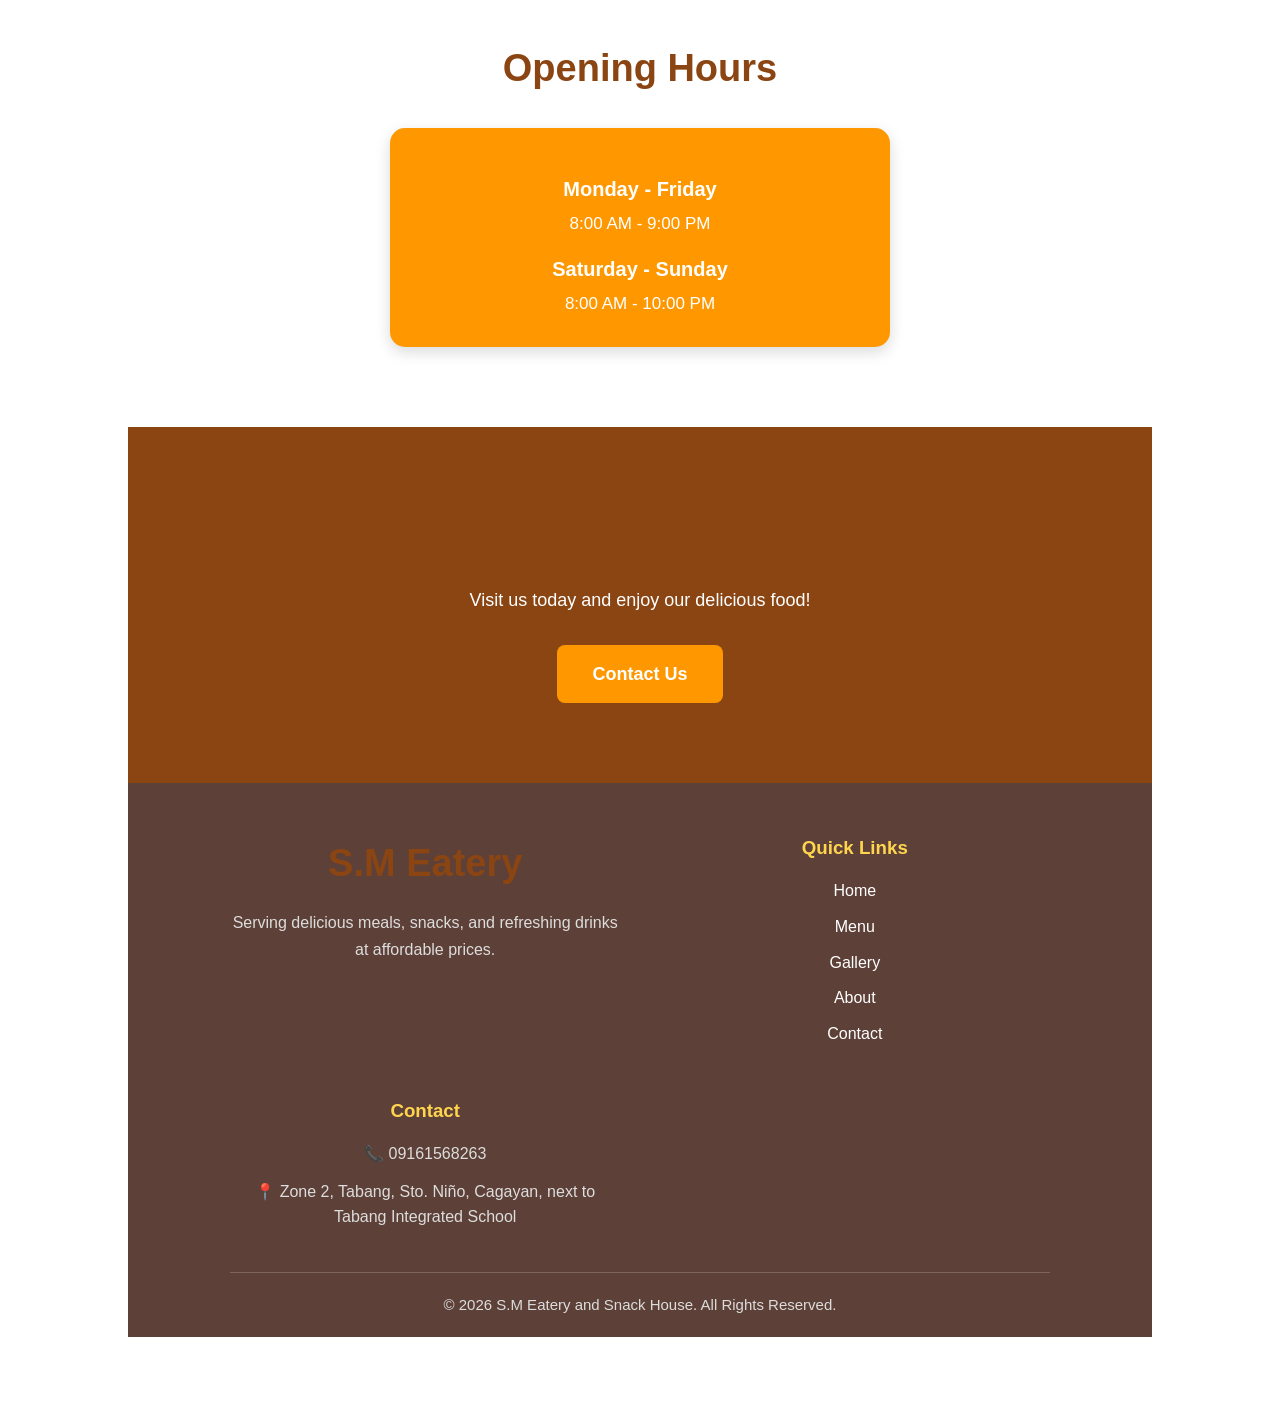
==== commit 0a9ad49e: "Update index.html" ====
--- a/index.html
+++ b/index.html
@@ -51,33 +51,26 @@
 
     <!-- Featured Menu -->
     <section class="featured">
-
-        <h2>Our Best Sellers</h2>
-        <p class="subtitle">Customer favorites you'll surely love.</p>
-
-        <div class="food-grid">
-
-            <div class="food-card" onclick="orderFood('Papaitan')">
-    <img src="image/foods/papaitan.jpeg" alt="Papaitan">
-    <h3>Papaitan</h3>
-    <p>Starting at ₱60</p>
-</div>
-
-            <div class="food-card" onclick="orderFood('Dinakdakan')">
-    <img src="image/foods/dinakdakan.jpeg" alt="Dinakdakan">
-    <h3>Dinakdakan</h3>
-    <p>Starting at ₱60</p>
-</div>
-
-            <div class="food-card" onclick="orderFood('Dinuguan')">
-    <img src="image/foods/dinuguan.jpeg" alt="Dinuguan">
-    <h3>Dinuguan</h3>
-    <p>Starting at ₱60</p>
-</div>
-
-        </div>
-
-    </section>
+<section class="featured">
+
+    <h2>Our Best Sellers</h2>
+    <p class="subtitle">Customer favorites you'll surely love.</p>
+
+    <div class="food-grid">
+
+        <div class="food-card show" id="randomFood">
+
+            <img id="foodImg" src="" alt="">
+
+            <h3 id="foodName"></h3>
+
+            <p id="foodPrice"></p>
+
+        </div>
+
+    </div>
+
+</section>
 
     <!-- About Preview -->
     <section class="about-preview">
@@ -198,7 +191,7 @@
 
 </footer>
 
-<script src="js/index.js"></script>
+<script type="module" src="js/index.js"></script>
 <script src="js/navbar.js"></script>
 
 </body>
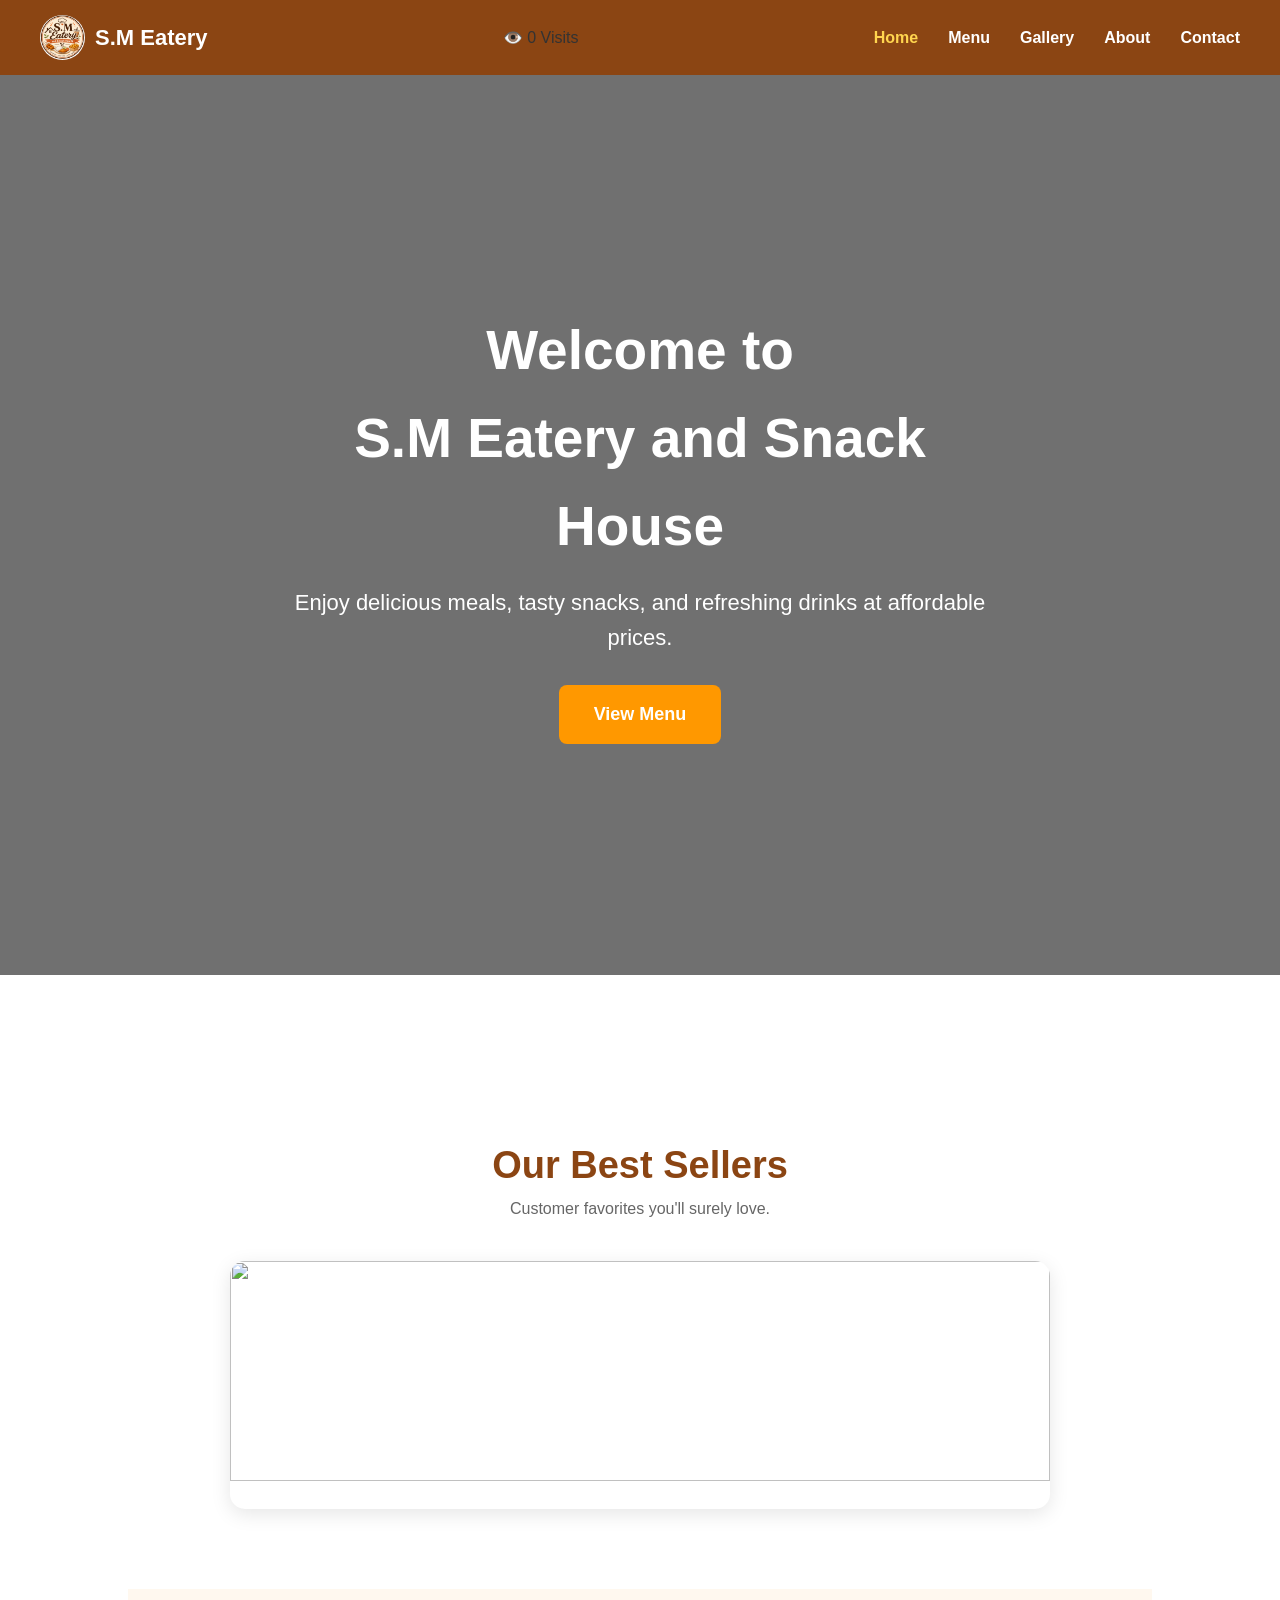
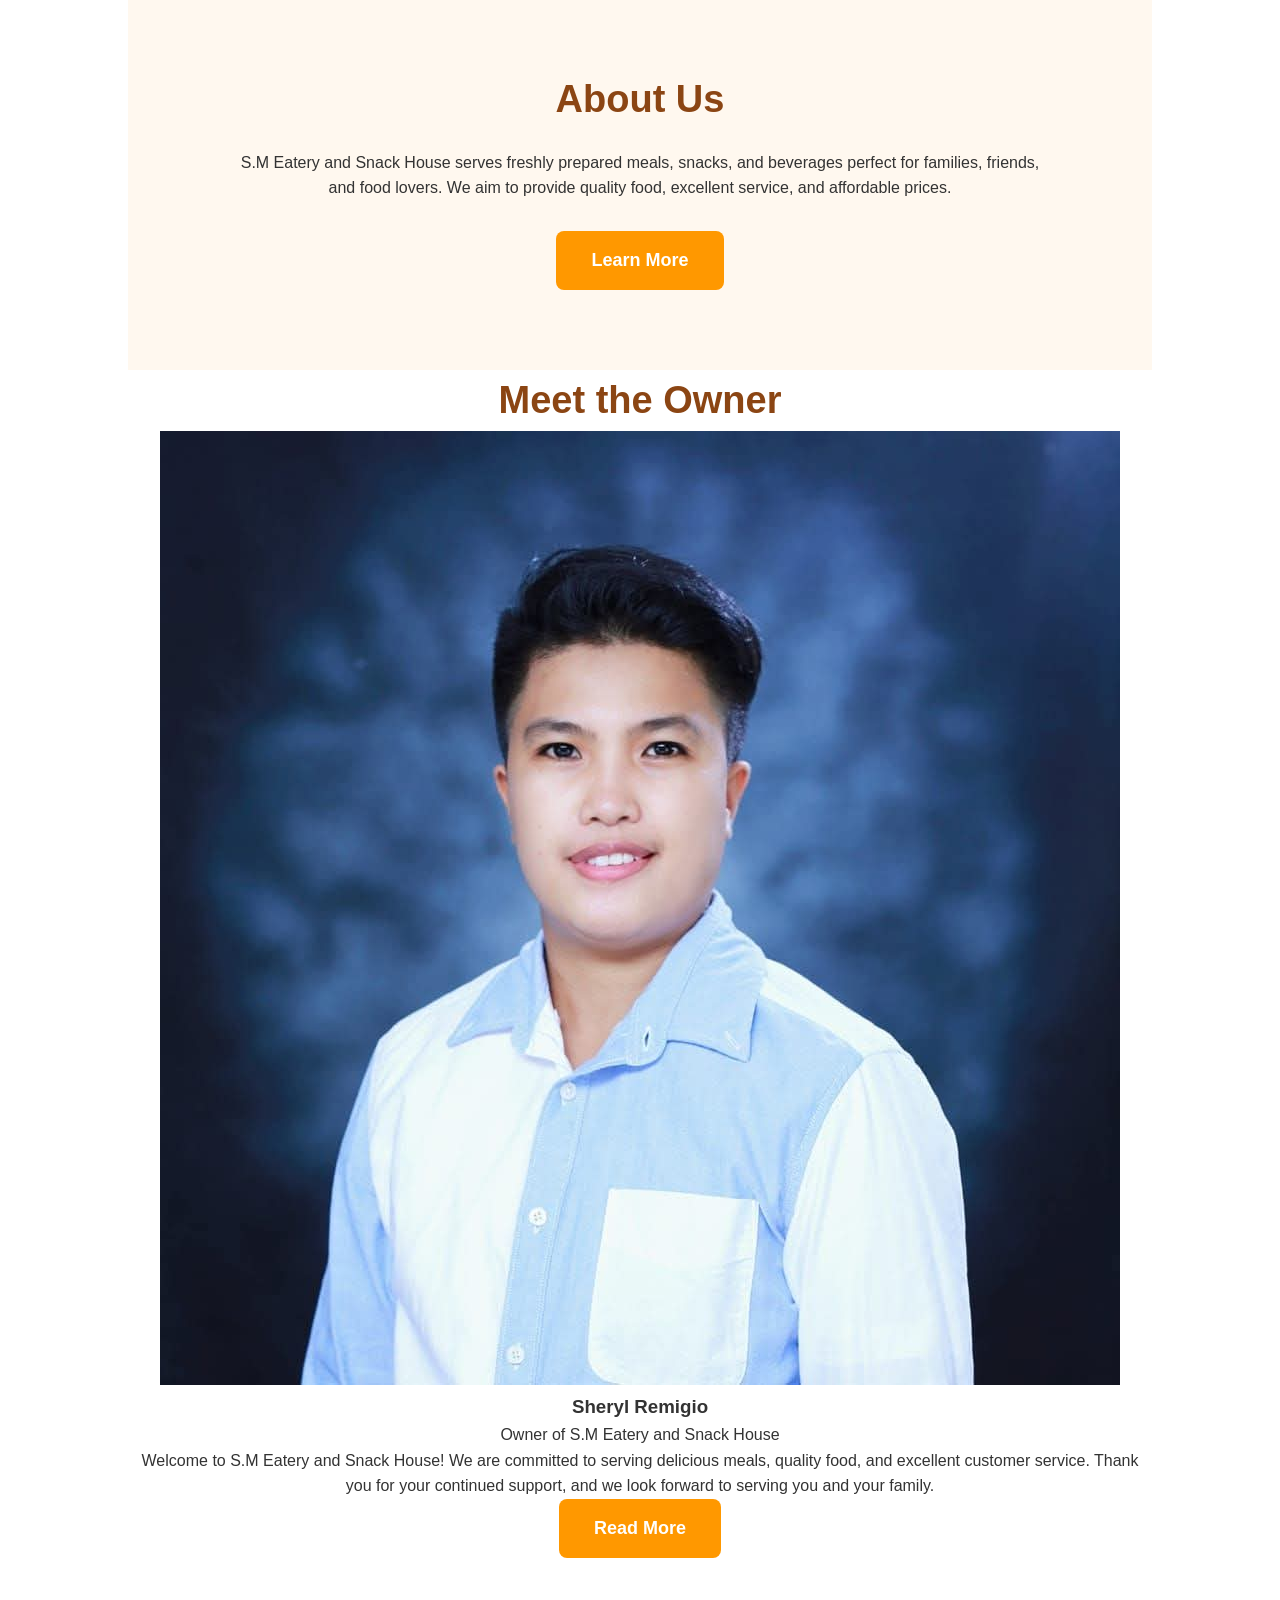
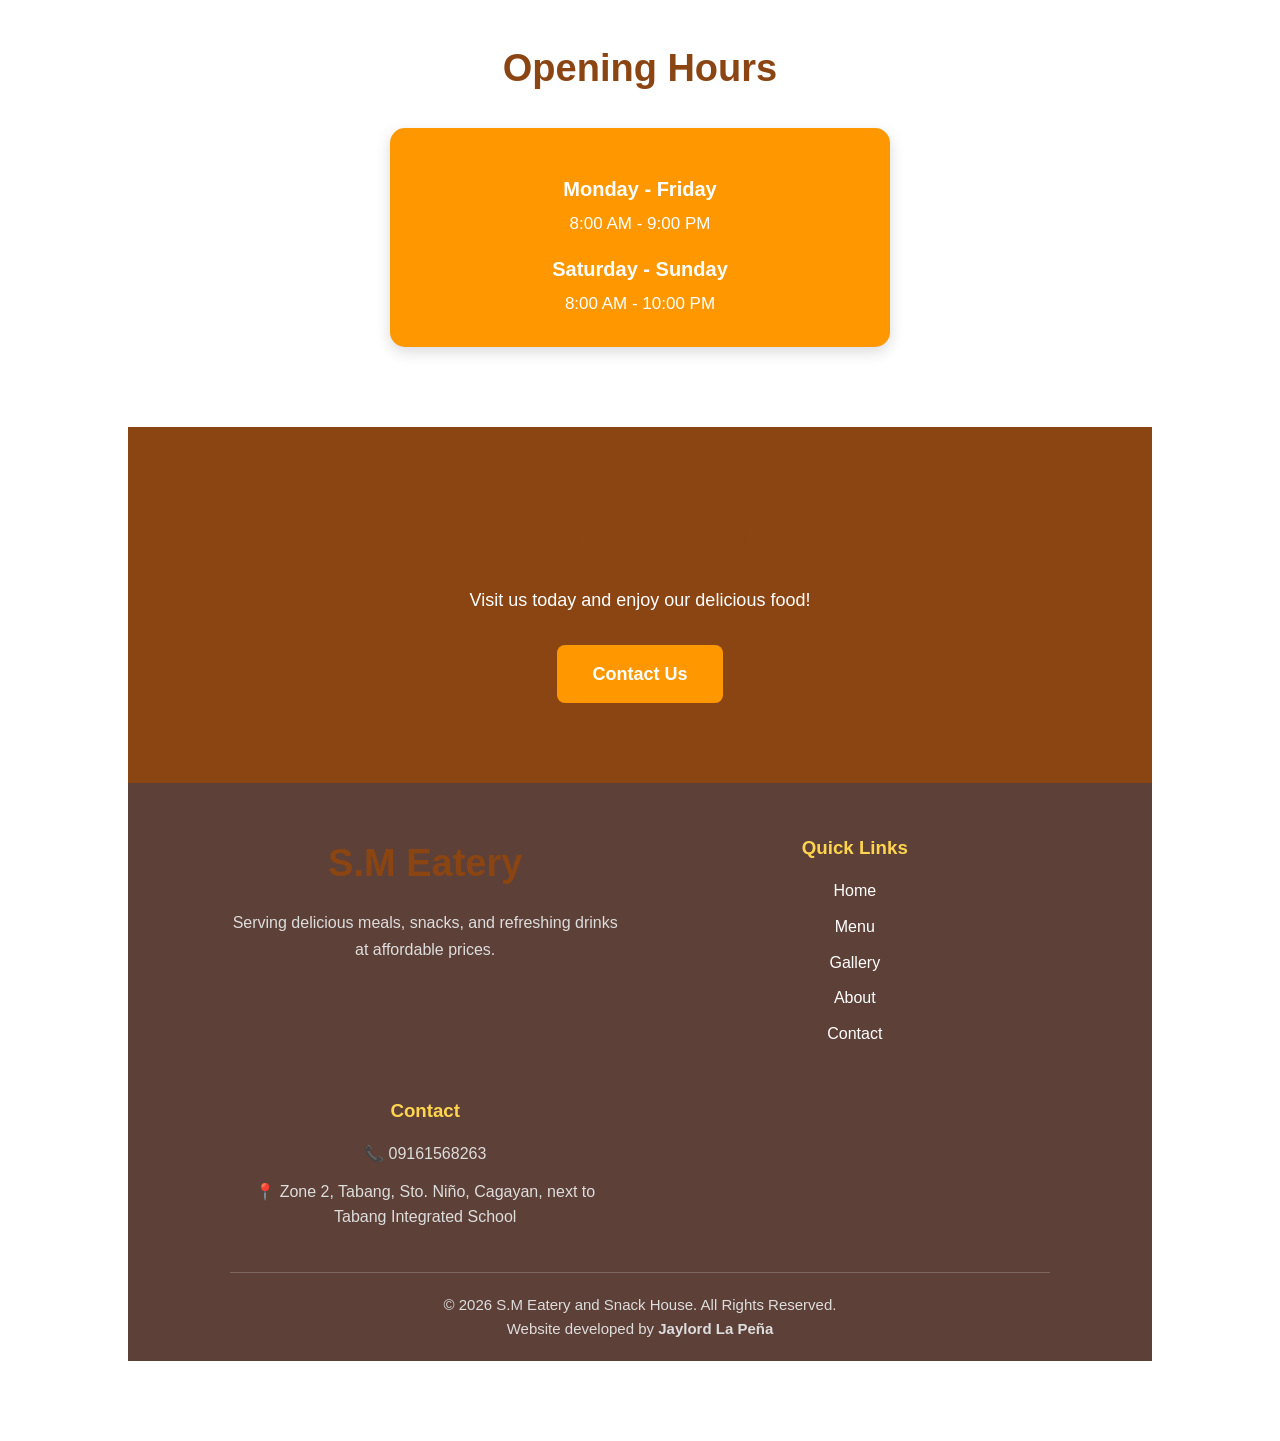
==== commit ac116db5: "Add developer credit in footer Added developer credit to the footer section." ====
--- a/index.html
+++ b/index.html
@@ -186,8 +186,11 @@
     </div>
 
     <div class="footer-bottom">
-        <p>&copy; 2026 S.M Eatery and Snack House. All Rights Reserved.</p>
-    </div>
+    <p>&copy; 2026 S.M Eatery and Snack House. All Rights Reserved.</p>
+    <p class="developer-credit">
+        Website developed by <strong>Jaylord La Peña</strong>
+    </p>
+</div>
 
 </footer>
 
--- a/css/index.css
+++ b/css/index.css
@@ -351,4 +351,16 @@
 
 }
 
-}
+   #randomFood{
+    opacity:0;
+    transform:translateX(40px);
+    transition:.3s;
+    cursor:pointer;
+}
+
+#randomFood.show{
+    opacity:1;
+    transform:translateX(0);
+}
+
+}
